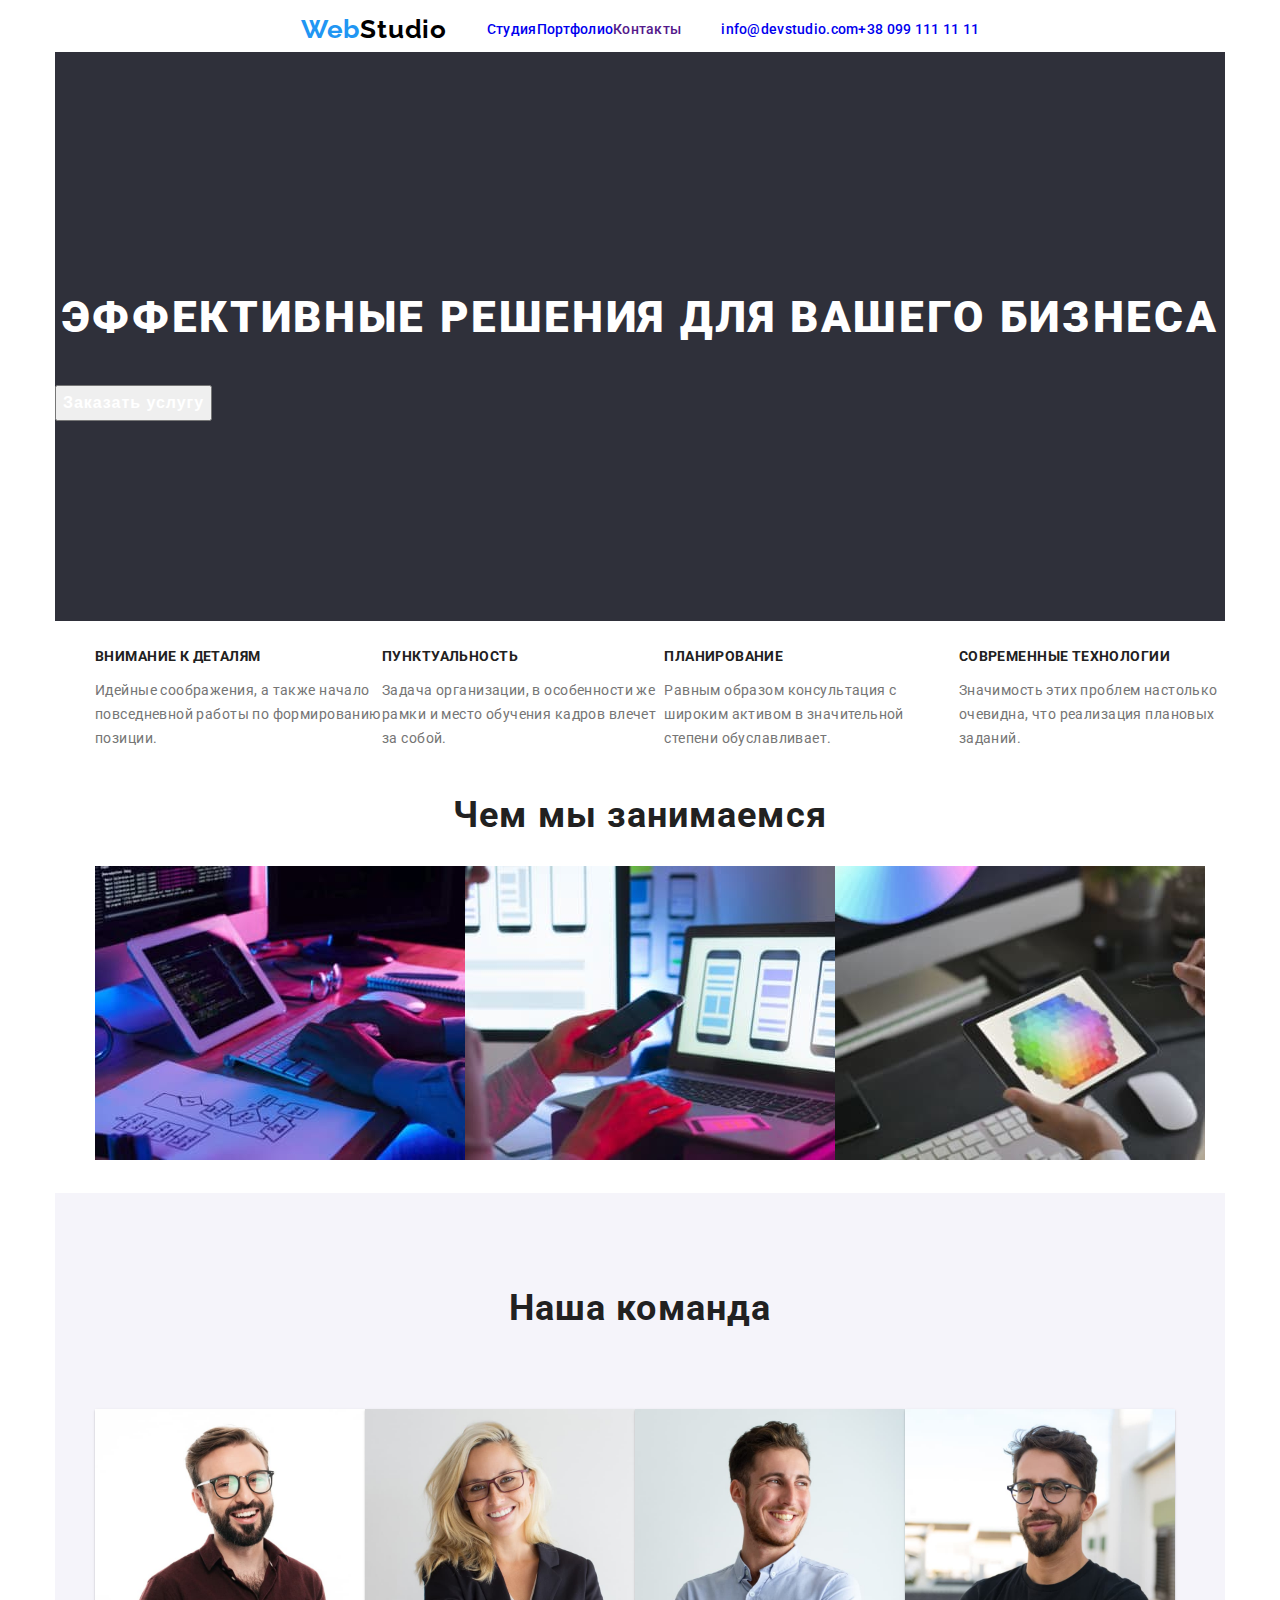
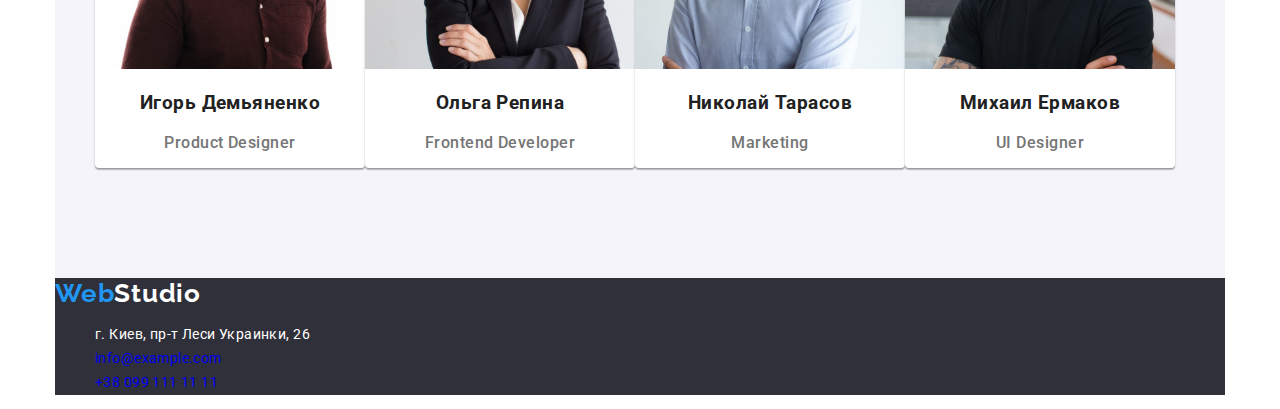
==== index.html @ 037ef998 "Update index.html" ====
<!DOCTYPE html>
<html lang="ru">
  <head>
    <meta charset="UTF-8" />
    <meta http-equiv="X-UA-Compatible" content="IE=edge" />
    <meta name="viewport" content="width=device-width, initial-scale=1.0" />
    <link rel="stylesheet" href="./css/styles.css" />
    <link
      href="https://fonts.googleapis.com/css2?family=Raleway:wght@700&family=Roboto:wght@400;500;700;900&display=swap"
      rel="stylesheet"
    />
    <title>Главная</title>
  </head>
  <body class="page-body">
    <!-- Шапка -->
    <header class="page-header">
      <nav class="main-nav">
        <a class="link" href="/"
          ><h1 class="logo">
            Web<span class="lastpart-logo-head">Studio</span>
          </h1></a
        >

        <ul class="nav-items list">
          <li><a class="link" href="./index.html">Студия</a></li>
          <li><a class="link" href="./portfolio.html">Портфолио</a></li>
          <li><a class="link" href="">Контакты</a></li>
        </ul>
      </nav>

      <ul class="nav-auth list">
        <li>
          <a class="link" href="mailto:info@example.com">info@devstudio.com</a>
        </li>
        <li><a class="link" href="tel:380961111111">+38 099 111 11 11</a></li>
      </ul>
    </header>

    <main>
      <!-- Заказать услугу -->
      <section class="order-section">
        <h2 class="order-title">Эффективные решения для вашего бизнеса</h2>
        <button class="order-btn" type="button">Заказать услугу</button>
      </section>

      <!-- Особенности -->
      <section>
        <!-- <h2 class="hidden">Особенности</h2> -->
        <ul class="quality-list list">
          <li>
            <h3 class="quality-title">Внимание к деталям</h3>
            <p class="quality-content">
              Идейные соображения, а также начало повседневной работы по
              формированию позиции.
            </p>
          </li>
          <li>
            <h3 class="quality-title">Пунктуальность</h3>
            <p class="quality-content">
              Задача организации, в особенности же рамки и место обучения кадров
              влечет за собой.
            </p>
          </li>
          <li>
            <h3 class="quality-title">Планирование</h3>
            <p class="quality-content">
              Равным образом консультация с широким активом в значительной
              степени обуславливает.
            </p>
          </li>
          <li>
            <h3 class="quality-title">Современные технологии</h3>
            <p class="quality-content">
              Значимость этих проблем настолько очевидна, что реализация
              плановых заданий.
            </p>
          </li>
        </ul>
      </section>

      <!-- Чем мы занимаемся -->
      <section class="ourskills-section">
        <h2 class="ourskills-title">Чем мы занимаемся</h2>
        <ul class="ourskills-list list">
          <li><img src="./images/wedo1.jpg" alt="Верстка" width="370" /></li>
          <li><img src="./images/wedo2.jpg" alt="Дизайн" width="370" /></li>
          <li><img src="./images/wedo3.jpg" alt="Стиль" width="370" /></li>
        </ul>
      </section>

      <!-- Наша команда -->
      <section class="team-section">
        <h2 class="team-title">Наша команда</h2>
        <ul class="team-list list">
          <li class="team-card">
            <img
              src="./images/team1.jpg"
              alt="Фотография сотрудника 1"
              width="270"
            />
            <h3 class="team-name">Игорь Демьяненко</h3>
            <p class="team-content">Product Designer</p>
          </li>
          <li class="team-card">
            <img
              src="./images/team2.jpg"
              alt="Фотография сотрудника 2"
              width="270"
            />
            <h3 class="team-name">Ольга Репина</h3>
            <p class="team-content">Frontend Developer</p>
          </li>
          <li class="team-card">
            <img
              src="./images/team3.jpg"
              alt="Фотография сотрудника 3"
              width="270"
            />
            <h3 class="team-name">Николай Тарасов</h3>
            <p class="team-content">Marketing</p>
          </li>
          <li class="team-card">
            <img
              src="./images/team4.jpg"
              alt="Фотография сотрудника 4"
              width="270"
            />
            <h3 class="team-name">Михаил Ермаков</h3>
            <p class="team-content">UI Designer</p>
          </li>
        </ul>
      </section>
    </main>
    <!-- Подвал -->

    <footer class="page-footer">
      <!-- <div class="page-footer"></div> -->
      <a class="link" href="/"
        ><h2 class="logo">
          Web<span class="lastpart-logo-foot">Studio</span>
        </h2></a
      >
      <address>
        <ul class="address-list list">
          <li>
            <a class="address-list-street link" href=""
              >г. Киев, пр-т Леси Украинки, 26</a
            >
          </li>
          <li>
            <a class="link" href="mailto:info@example.com">info@example.com</a>
          </li>
          <li><a class="link" href="tel:380991111111">+38 099 111 11 11</a></li>
        </ul>
      </address>
      <!-- </div> -->
    </footer>
  </body>
</html>
---- css/styles.css ----
/* Фоновые цвет */
/* background: #FFFFFF; фон страницы */
/* background: #2F303A; вторичный фон - Секция Заказ услуг  и Футер*/
/* color: #F5F4FA; цвет фона секции Наша команда */

/* color: #757575; основной цвет текста */
/* color: #212121; вторичный цвет текста */
/* color: #2196f3; цвет ссылок ховер */

:root {
  --primary-text-color: #757575;
  --title-text-color: #212121;
  --accent-color: #2196f3;
  --link-footer-color: rgba(255, 255, 255, 0.6);
  --background-color-primary: #2f303a;
  --background-color-secondary: #f5f4fa;
}

/*      Глобальные стили        */

.link {
  text-decoration: none;
}

/* Убрать точки из списков */
.list {
  list-style: none;
}
/* Общий стиль для странцы */
.page-body {
  font-family: Roboto;
  font-size: 14px;
  margin-left: auto;
  margin-right: auto;
  max-width: 1170px;
  justify-content: center;
  background: #ffffff;
  color: var(--primary-text-color);
}

/* ------------------------ */

/*          Хэдер           */
/* Логотип */
.logo {
  left: 215px;
  margin-top: 0px;
  margin-bottom: 0px;

  font-family: "Raleway";
  font-weight: 700;
  font-size: 26px;
  line-height: 1.2;
  letter-spacing: 0.03em;
  color: var(--accent-color);
}

.page-header,
.main-nav {
  justify-content: center;

  display: flex;
  align-items: center;
}

.nav-items {
  font-weight: 500;
  font-size: 14px;
  line-height: 1.14;
  letter-spacing: 0.02em;
  color: var(--title-text-color);

  display: flex;
  align-items: center;
}

.nav-auth {
  font-weight: 500;
  font-size: 14px;
  line-height: 1.14;
  letter-spacing: 0.02em;

  display: flex;
  align-items: center;
}
/*  Конец Хэдера */

/* Заказ услуг */

.ourskills-list,
.quality-list {
  display: flex;
}

.order-section {
    margin-right:auto;
    margin-left:auto;
    padding-top: 200px;
    background-color: var(--background-color-primary);
}

.order-title {
  font-weight: 900;
  font-size: 44px;
  line-height: 1.36;
  text-align: center;
  letter-spacing: 0.06em;
  text-transform: uppercase;
  color: #ffffff;
}

.order-btn {
  font-weight: 700;
  font-size: 16px;
  line-height: 1.87;
  letter-spacing: 0.06em;
  text-align: center;  
  
  align-items: center;
  cursor: pointer;
  margin-bottom: 200px;
  color: #ffffff;
}

.quality-title {
  font-weight: 700;
  font-size: 14px;
  line-height: 1.14;

  letter-spacing: 0.03em;
  text-transform: uppercase;
  color: var(--title-text-color);
}

.quality-content {
  font-size: 14px;
  line-height: 1.71;

  /* or 171% */
  letter-spacing: 0.03em;
}

.ourskills-title,
.team-title {
  font-weight: 700;
  font-size: 36px;
  line-height: 1.17;
  text-align: center;
  letter-spacing: 0.03em;
  color: var(--title-text-color);
}

.team-card {
  background: #ffffff;

  /* material shadow v1 */
  box-shadow: 0px 1px 3px rgba(0, 0, 0, 0.12), 0px 1px 1px rgba(0, 0, 0, 0.14),
    0px 2px 1px rgba(0, 0, 0, 0.2);
  border-radius: 0px 0px 4px 4px;
}

.team-title {
  padding-top: 94px;
  padding-bottom: 50px;
}
.team-section {
  padding-bottom: 94px;
  background-color: var(--background-color-secondary);
}

.team-list {
  display: flex;
  font-weight: 500;
  font-size: 16px;
  line-height: 1.19;
  text-align: center;
  letter-spacing: 0.03em;
}

.address-list-street,
.address-list {
  font-style: normal;
  line-height: 1.71;
  letter-spacing: 0.03em;
}

.address-list-street {
  color: white;
}

.filter-item .filter-btn:hover,
.filter-item .filter-btn:focus {
  color: white;
  background-color: var(--accent-color);
}

.address-list a:hover,
.nav-items a:hover,
.nav-auth a:hover,
.address-list a:focus,
.nav-items a:focus,
.nav-auth a:focus {
  color: var(--accent-color);
}

.page-footer {
  background-color: var(--background-color-primary);
}

.lastpart-logo-head {
  color: black;
}

.lastpart-logo-foot {
  color: white;
}

.team-title {
  color: var(--title-text-color);
}

.team-name {
  color: var(--title-text-color);
}
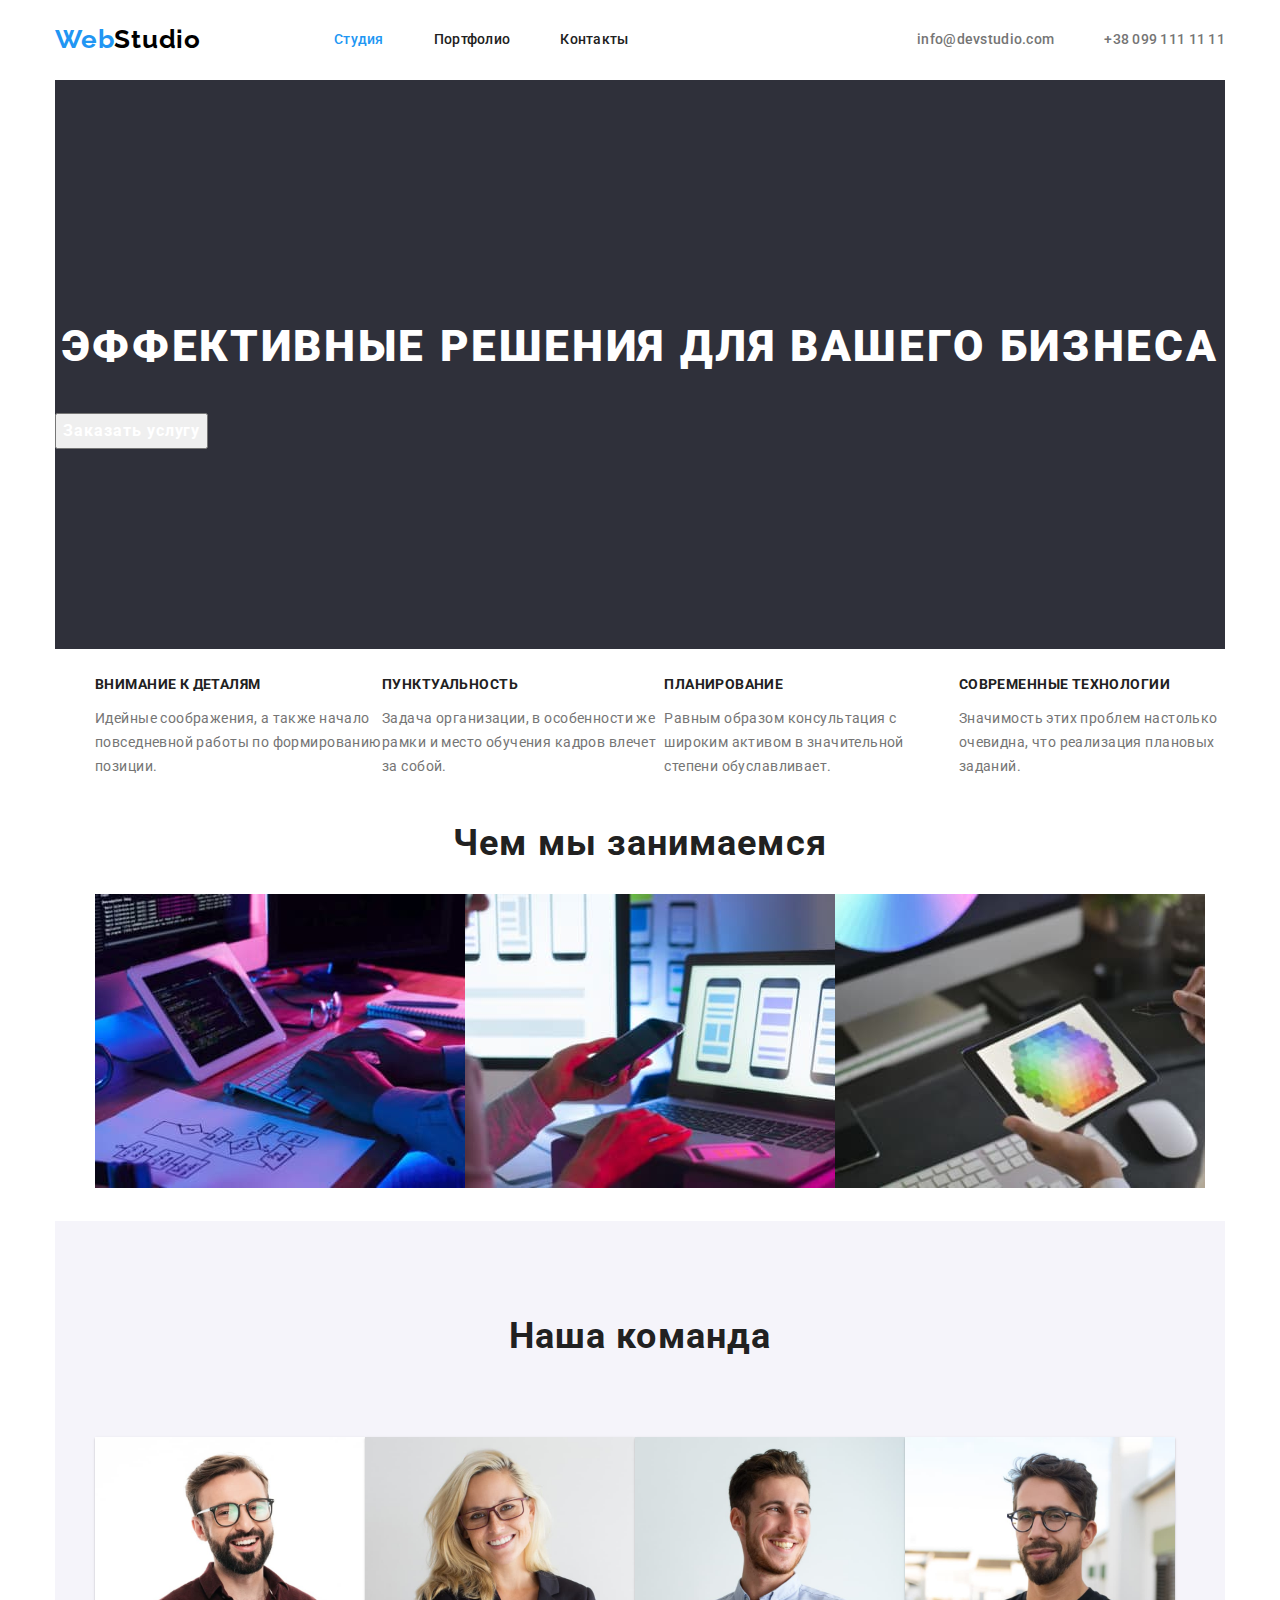
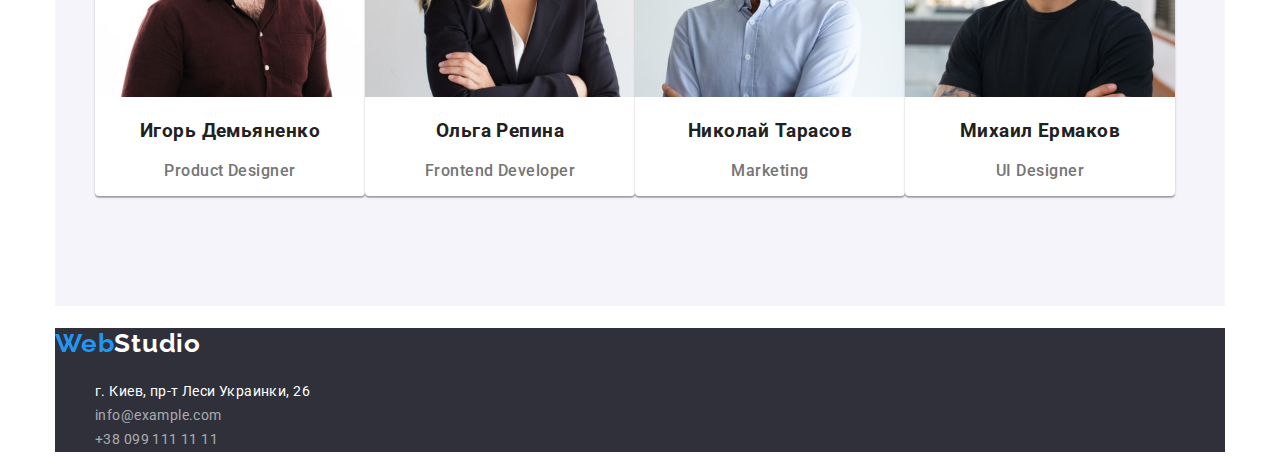
==== commit 564c6dda: "new ver" ====
--- a/index.html
+++ b/index.html
@@ -3,36 +3,46 @@
   <head>
     <meta charset="UTF-8" />
     <meta http-equiv="X-UA-Compatible" content="IE=edge" />
-    <meta name="viewport" content="width=device-width, initial-scale=1.0" />
-    <link rel="stylesheet" href="./css/styles.css" />
+    <meta name="viewport" content="width=device-width, initial-scale=1.0" />    
+    <title>Главная</title>
     <link
       href="https://fonts.googleapis.com/css2?family=Raleway:wght@700&family=Roboto:wght@400;500;700;900&display=swap"
       rel="stylesheet"
     />
-    <title>Главная</title>
+    <link rel="stylesheet" href="./css/normalize.css" />
+    <link rel="stylesheet" href="./css/styles.css" />
   </head>
-  <body class="page-body">
+  <body class="main-body">
     <!-- Шапка -->
-    <header class="page-header">
-      <nav class="main-nav">
+    <header class="main-header">
+      <nav class="main-navigation">
         <a class="link" href="/"
           ><h1 class="logo">
-            Web<span class="lastpart-logo-head">Studio</span>
+            Web<span class="lastpart-logo-header">Studio</span>
           </h1></a
         >
-
-        <ul class="nav-items list">
-          <li><a class="link" href="./index.html">Студия</a></li>
-          <li><a class="link" href="./portfolio.html">Портфолио</a></li>
-          <li><a class="link" href="">Контакты</a></li>
+        <ul class="main-navigation-pages list">
+          <li><a class="link active-color" href="./index.html">Студия</a></li>
+          <li>
+            <a class="link pages-text-color" href="./portfolio.html"
+              >Портфолио</a
+            >
+          </li>
+          <li><a class="link pages-text-color" href="">Контакты</a></li>
         </ul>
       </nav>
 
-      <ul class="nav-auth list">
+      <ul class="main-navigation-contacts list">
         <li>
-          <a class="link" href="mailto:info@example.com">info@devstudio.com</a>
+          <a class="link contacts-text-color" href="mailto:info@example.com"
+            >info@devstudio.com</a
+          >
         </li>
-        <li><a class="link" href="tel:380961111111">+38 099 111 11 11</a></li>
+        <li>
+          <a class="link contacts-text-color" href="tel:380961111111"
+            >+38 099 111 11 11</a
+          >
+        </li>
       </ul>
     </header>
 
@@ -42,7 +52,6 @@
         <h2 class="order-title">Эффективные решения для вашего бизнеса</h2>
         <button class="order-btn" type="button">Заказать услугу</button>
       </section>
-
       <!-- Особенности -->
       <section>
         <!-- <h2 class="hidden">Особенности</h2> -->
@@ -133,27 +142,34 @@
     </main>
     <!-- Подвал -->
 
-    <footer class="page-footer">
-      <!-- <div class="page-footer"></div> -->
+    <footer class="main-footer">
       <a class="link" href="/"
         ><h2 class="logo">
-          Web<span class="lastpart-logo-foot">Studio</span>
+          Web<span class="lastpart-logo-footer">Studio</span>
         </h2></a
       >
+      <!-- Блок с адресом -->
       <address>
         <ul class="address-list list">
           <li>
-            <a class="address-list-street link" href=""
+            <a class="link address-footer-text-color" href=""
               >г. Киев, пр-т Леси Украинки, 26</a
             >
           </li>
           <li>
-            <a class="link" href="mailto:info@example.com">info@example.com</a>
+            <a
+              class="link contacts-footer-text-color"
+              href="mailto:info@example.com"
+              >info@example.com</a
+            >
           </li>
-          <li><a class="link" href="tel:380991111111">+38 099 111 11 11</a></li>
+          <li>
+            <a class="link contacts-footer-text-color" href="tel:380991111111"
+              >+38 099 111 11 11</a
+            >
+          </li>
         </ul>
       </address>
-      <!-- </div> -->
     </footer>
   </body>
 </html>
--- a/css/styles.css
+++ b/css/styles.css
@@ -18,35 +18,40 @@
 
 /*      Глобальные стили        */
 
+/* Убрать отступы у блоков */
+/* * {
+  margin: 0;
+  padding: 0;
+} */
+
+/* Убрать подчеркивание на всех ссылках */
 .link {
   text-decoration: none;
 }
 
-/* Убрать точки из списков */
+/* Глобальные атрибуты для списков */
 .list {
   list-style: none;
 }
+
 /* Общий стиль для странцы */
-.page-body {
+.main-body {  
   font-family: Roboto;
   font-size: 14px;
   margin-left: auto;
   margin-right: auto;
   max-width: 1170px;
-  justify-content: center;
+  /* justify-content: center; */
   background: #ffffff;
   color: var(--primary-text-color);
 }
 
 /* ------------------------ */
 
-/*          Хэдер           */
+/*  -------------- Хэдер ----------------          */
 /* Логотип */
 .logo {
-  left: 215px;
-  margin-top: 0px;
-  margin-bottom: 0px;
-
+  /* left: 215px; */
   font-family: "Raleway";
   font-weight: 700;
   font-size: 26px;
@@ -55,35 +60,78 @@
   color: var(--accent-color);
 }
 
-.page-header,
-.main-nav {
-  justify-content: center;
-
-  display: flex;
-  align-items: center;
-}
-
-.nav-items {
+.lastpart-logo-header {
+  color: black;
+}
+
+.main-header {
+  display: flex;
+  height: 80px;
+  align-items: center;
+  justify-content: space-between;
+  /* width: 100%; */
+}
+
+
+.main-navigation {
+  /* justify-content: center; */
+
+  display: flex;
+  align-items: center;
+}
+
+.main-navigation-pages {
+  /* dub */
   font-weight: 500;
-  font-size: 14px;
   line-height: 1.14;
   letter-spacing: 0.02em;
-  color: var(--title-text-color);
-
-  display: flex;
-  align-items: center;
-}
-
-.nav-auth {
+  /* not work */
+  color: var(--title-text-color);
+  display: flex;
+  /* align-items: center; */
+  margin-left: 93px;
+}
+
+.main-navigation-pages > li {
+  margin-right: 50px;
+}
+.main-navigation-pages > li:last-child {
+  margin-right: 0px;
+}
+.pages-text-color {
+  color: var(--title-text-color);
+}
+.contacts-text-color {
+  color: var(--primary-text-color);
+}
+.active-color {
+  color: var(--accent-color);
+}
+
+.main-navigation-contacts {
+  /* dub */
   font-weight: 500;
-  font-size: 14px;
   line-height: 1.14;
   letter-spacing: 0.02em;
 
   display: flex;
   align-items: center;
 }
-/*  Конец Хэдера */
+
+.main-navigation-contacts > li {
+  margin-left: 50px;
+}
+
+/* Ховеры */
+.contacts-text-color:hover,
+.contacts-text-color:focus,
+.pages-text-color:focus,
+.pages-text-color:hover {
+  color: var(--accent-color);
+}
+
+/* ------------- Конец Хэдера ---------------*/
+
 
 /* Заказ услуг */
 
@@ -93,6 +141,7 @@
 }
 
 .order-section {
+  
     margin-right:auto;
     margin-left:auto;
     padding-top: 200px;
@@ -177,16 +226,6 @@
   letter-spacing: 0.03em;
 }
 
-.address-list-street,
-.address-list {
-  font-style: normal;
-  line-height: 1.71;
-  letter-spacing: 0.03em;
-}
-
-.address-list-street {
-  color: white;
-}
 
 .filter-item .filter-btn:hover,
 .filter-item .filter-btn:focus {
@@ -194,31 +233,33 @@
   background-color: var(--accent-color);
 }
 
-.address-list a:hover,
-.nav-items a:hover,
-.nav-auth a:hover,
-.address-list a:focus,
-.nav-items a:focus,
-.nav-auth a:focus {
-  color: var(--accent-color);
-}
-
-.page-footer {
+
+.team-title {
+  color: var(--title-text-color);
+}
+
+.team-name {
+  color: var(--title-text-color);
+}
+
+/*  ----------  Футер  --------------  */
+
+.main-footer {
   background-color: var(--background-color-primary);
 }
 
-.lastpart-logo-head {
-  color: black;
-}
-
-.lastpart-logo-foot {
+.address-footer-text-color,
+.address-list {
+  font-style: normal;
+  line-height: 1.71;
+  letter-spacing: 0.03em;
+}
+.address-footer-text-color {
   color: white;
 }
-
-.team-title {
-  color: var(--title-text-color);
-}
-
-.team-name {
-  color: var(--title-text-color);
-}
+.contacts-footer-text-color {
+  color: var(--link-footer-color);
+}
+.lastpart-logo-footer {
+  color: white;
+}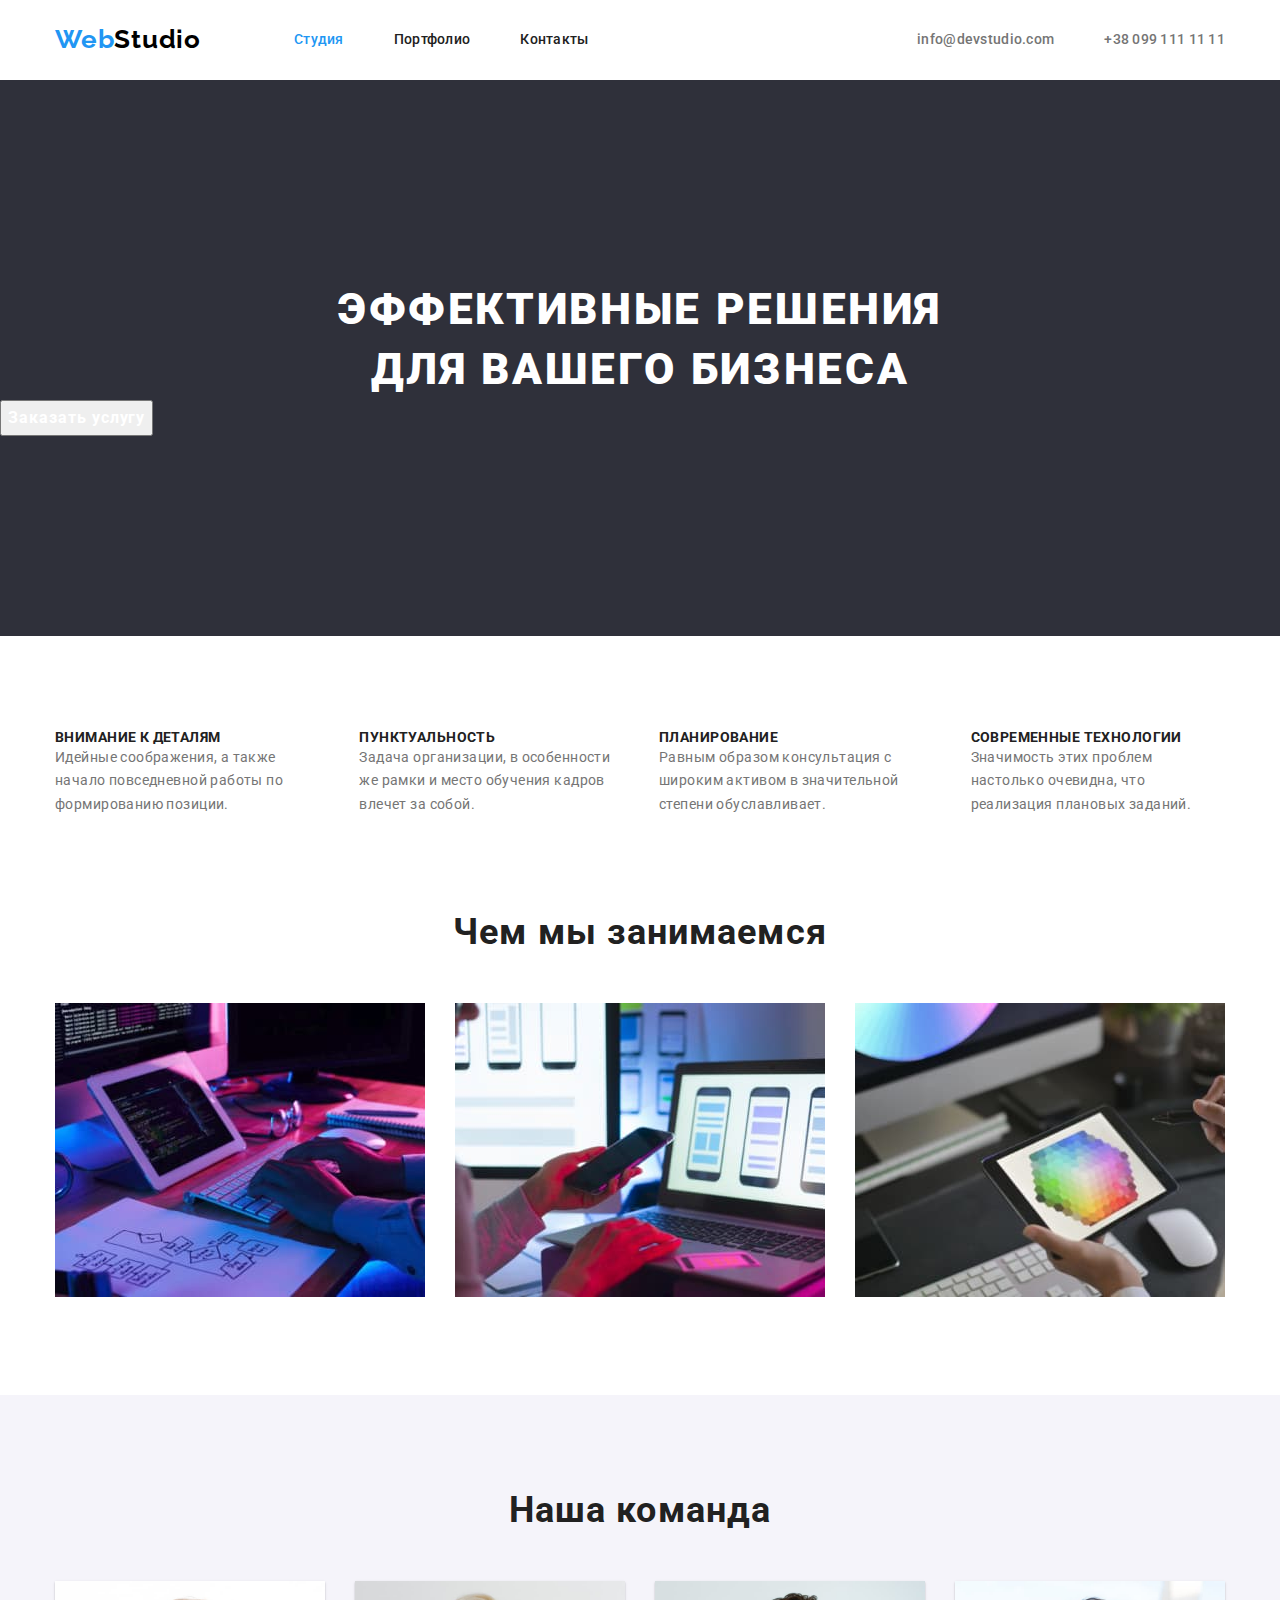
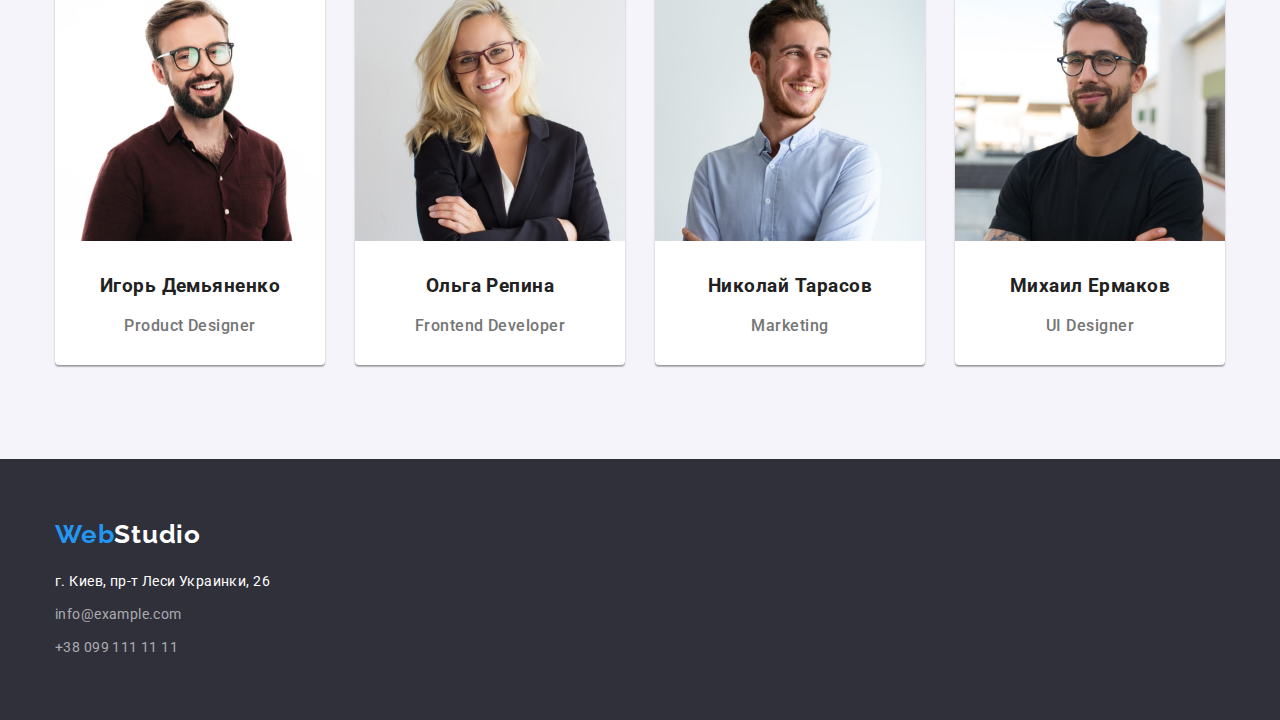
==== commit ab58bc82: "Update index.html" ====
--- a/index.html
+++ b/index.html
@@ -3,7 +3,7 @@
   <head>
     <meta charset="UTF-8" />
     <meta http-equiv="X-UA-Compatible" content="IE=edge" />
-    <meta name="viewport" content="width=device-width, initial-scale=1.0" />    
+    <meta name="viewport" content="width=device-width, initial-scale=1.0" />
     <title>Главная</title>
     <link
       href="https://fonts.googleapis.com/css2?family=Raleway:wght@700&family=Roboto:wght@400;500;700;900&display=swap"
@@ -14,7 +14,7 @@
   </head>
   <body class="main-body">
     <!-- Шапка -->
-    <header class="main-header">
+    <header class="main-header block">
       <nav class="main-navigation">
         <a class="link" href="/"
           ><h1 class="logo">
@@ -49,35 +49,35 @@
     <main>
       <!-- Заказать услугу -->
       <section class="order-section">
-        <h2 class="order-title">Эффективные решения для вашего бизнеса</h2>
+        <h2 class="order-title">Эффективные решения<br />для вашего бизнеса</h2>
         <button class="order-btn" type="button">Заказать услугу</button>
       </section>
       <!-- Особенности -->
-      <section>
+      <section class="block">
         <!-- <h2 class="hidden">Особенности</h2> -->
         <ul class="quality-list list">
-          <li>
+          <li class="quality-list-item">
             <h3 class="quality-title">Внимание к деталям</h3>
             <p class="quality-content">
               Идейные соображения, а также начало повседневной работы по
               формированию позиции.
             </p>
           </li>
-          <li>
+          <li class="quality-list-item">
             <h3 class="quality-title">Пунктуальность</h3>
             <p class="quality-content">
               Задача организации, в особенности же рамки и место обучения кадров
               влечет за собой.
             </p>
           </li>
-          <li>
+          <li class="quality-list-item">
             <h3 class="quality-title">Планирование</h3>
             <p class="quality-content">
               Равным образом консультация с широким активом в значительной
               степени обуславливает.
             </p>
           </li>
-          <li>
+          <li class="quality-list-item">
             <h3 class="quality-title">Современные технологии</h3>
             <p class="quality-content">
               Значимость этих проблем настолько очевидна, что реализация
@@ -88,88 +88,98 @@
       </section>
 
       <!-- Чем мы занимаемся -->
-      <section class="ourskills-section">
+      <section class="ourskills-section block">
         <h2 class="ourskills-title">Чем мы занимаемся</h2>
         <ul class="ourskills-list list">
-          <li><img src="./images/wedo1.jpg" alt="Верстка" width="370" /></li>
-          <li><img src="./images/wedo2.jpg" alt="Дизайн" width="370" /></li>
-          <li><img src="./images/wedo3.jpg" alt="Стиль" width="370" /></li>
+          <li class="ourskills-list-item">
+            <img src="./images/wedo1.jpg" alt="Верстка" width="370" />
+          </li>
+          <li class="ourskills-list-item">
+            <img src="./images/wedo2.jpg" alt="Дизайн" width="370" />
+          </li>
+          <li class="ourskills-list-item">
+            <img src="./images/wedo3.jpg" alt="Стиль" width="370" />
+          </li>
         </ul>
       </section>
 
       <!-- Наша команда -->
       <section class="team-section">
-        <h2 class="team-title">Наша команда</h2>
-        <ul class="team-list list">
-          <li class="team-card">
-            <img
-              src="./images/team1.jpg"
-              alt="Фотография сотрудника 1"
-              width="270"
-            />
-            <h3 class="team-name">Игорь Демьяненко</h3>
-            <p class="team-content">Product Designer</p>
-          </li>
-          <li class="team-card">
-            <img
-              src="./images/team2.jpg"
-              alt="Фотография сотрудника 2"
-              width="270"
-            />
-            <h3 class="team-name">Ольга Репина</h3>
-            <p class="team-content">Frontend Developer</p>
-          </li>
-          <li class="team-card">
-            <img
-              src="./images/team3.jpg"
-              alt="Фотография сотрудника 3"
-              width="270"
-            />
-            <h3 class="team-name">Николай Тарасов</h3>
-            <p class="team-content">Marketing</p>
-          </li>
-          <li class="team-card">
-            <img
-              src="./images/team4.jpg"
-              alt="Фотография сотрудника 4"
-              width="270"
-            />
-            <h3 class="team-name">Михаил Ермаков</h3>
-            <p class="team-content">UI Designer</p>
-          </li>
-        </ul>
+        <div class="block">
+          <h2 class="team-title">Наша команда</h2>
+          <ul class="team-list list">
+            <li class="team-card">
+              <img
+                src="./images/team1.jpg"
+                alt="Фотография сотрудника 1"
+                width="270"
+              />
+              <h3 class="team-name">Игорь Демьяненко</h3>
+              <p class="team-content">Product Designer</p>
+            </li>
+            <li class="team-card">
+              <img
+                src="./images/team2.jpg"
+                alt="Фотография сотрудника 2"
+                width="270"
+              />
+              <h3 class="team-name">Ольга Репина</h3>
+              <p class="team-content">Frontend Developer</p>
+            </li>
+            <li class="team-card">
+              <img
+                src="./images/team3.jpg"
+                alt="Фотография сотрудника 3"
+                width="270"
+              />
+              <h3 class="team-name">Николай Тарасов</h3>
+              <p class="team-content">Marketing</p>
+            </li>
+            <li class="team-card">
+              <img
+                src="./images/team4.jpg"
+                alt="Фотография сотрудника 4"
+                width="270"
+              />
+              <h3 class="team-name">Михаил Ермаков</h3>
+              <p class="team-content">UI Designer</p>
+            </li>
+          </ul>
+        </div>
       </section>
     </main>
+    
     <!-- Подвал -->
-
     <footer class="main-footer">
-      <a class="link" href="/"
-        ><h2 class="logo">
-          Web<span class="lastpart-logo-footer">Studio</span>
-        </h2></a
-      >
-      <!-- Блок с адресом -->
-      <address>
-        <ul class="address-list list">
-          <li>
-            <a class="link address-footer-text-color" href=""
-              >г. Киев, пр-т Леси Украинки, 26</a
-            >
-          </li>
-          <li>
-            <a
-              class="link contacts-footer-text-color"
-              href="mailto:info@example.com"
-              >info@example.com</a
-            >
-          </li>
-          <li>
-            <a class="link contacts-footer-text-color" href="tel:380991111111"
-              >+38 099 111 11 11</a
-            >
-          </li>
-        </ul>
-      </address>
+      <div class="div-footer block">
+        <a class="link" href="/"
+          ><h2 class="logo">
+            Web<span class="lastpart-logo-footer">Studio</span>
+          </h2></a
+        >
+        <!-- Блок с адресом -->
+        <address>
+          <ul class="address-list list">
+            <li class="address-list-item">
+              <a class="link address-footer-text-color" href=""
+                >г. Киев, пр-т Леси Украинки, 26</a
+              >
+            </li>
+            <li class="address-list-item">
+              <a
+                class="link contacts-footer-text-color"
+                href="mailto:info@example.com"
+                >info@example.com</a
+              >
+            </li>
+            <li class="address-list-item">
+              <a class="link contacts-footer-text-color" href="tel:380991111111"
+                >+38 099 111 11 11</a
+              >
+            </li>
+          </ul>
+        </address>
+      </div>
     </footer>
   </body>
 </html>
--- a/css/styles.css
+++ b/css/styles.css
@@ -32,18 +32,25 @@
 /* Глобальные атрибуты для списков */
 .list {
   list-style: none;
+  padding: 0;
 }
 
 /* Общий стиль для странцы */
 .main-body {  
   font-family: Roboto;
   font-size: 14px;
-  margin-left: auto;
-  margin-right: auto;
-  max-width: 1170px;
+  /* max-width: 1170px; */
   /* justify-content: center; */
   background: #ffffff;
   color: var(--primary-text-color);
+}
+
+.block {
+  margin-left: auto;
+  margin-right: auto;
+  margin-top: 0;
+  margin-bottom: 0;
+  max-width: 1170px;
 }
 
 /* ------------------------ */
@@ -135,9 +142,8 @@
 
 /* Заказ услуг */
 
-.ourskills-list,
-.quality-list {
-  display: flex;
+.ourskills-list {
+  
 }
 
 .order-section {
@@ -171,6 +177,21 @@
   color: #ffffff;
 }
 
+/* -- Особенности -- */
+.quality-list {
+    margin-top: 94px;
+    margin-bottom: 94px;
+    display: flex;
+}
+
+.quality-list-item:first-child {
+  padding-left: 0;
+}
+
+.quality-list-item {
+  padding-left: 30px;
+}
+
 .quality-title {
   font-weight: 700;
   font-size: 14px;
@@ -188,6 +209,8 @@
   /* or 171% */
   letter-spacing: 0.03em;
 }
+
+/*  */
 
 .ourskills-title,
 .team-title {
@@ -199,6 +222,20 @@
   color: var(--title-text-color);
 }
 
+.ourskills-title {
+  padding-bottom: 50px;
+}
+
+.ourskills-list {
+  margin-bottom: 94px;
+  display: flex;
+  justify-content: space-between;
+}
+.ourskills-list-item {
+
+}
+
+/* ---- Наша команда ------ */
 .team-card {
   background: #ffffff;
 
@@ -212,6 +249,7 @@
   padding-top: 94px;
   padding-bottom: 50px;
 }
+
 .team-section {
   padding-bottom: 94px;
   background-color: var(--background-color-secondary);
@@ -219,6 +257,7 @@
 
 .team-list {
   display: flex;
+  justify-content: space-between;
   font-weight: 500;
   font-size: 16px;
   line-height: 1.19;
@@ -240,12 +279,23 @@
 
 .team-name {
   color: var(--title-text-color);
+  padding-top: 30px;
+  padding-bottom: 19px;
+}
+
+.team-content {
+  padding-bottom: 30px;
 }
 
 /*  ----------  Футер  --------------  */
 
 .main-footer {
   background-color: var(--background-color-primary);
+}
+
+.div-footer {
+  padding-top: 60px;
+  padding-bottom: 60px;
 }
 
 .address-footer-text-color,
@@ -254,6 +304,15 @@
   line-height: 1.71;
   letter-spacing: 0.03em;
 }
+
+.address-list-item:first-child {
+  padding-top: 20px;
+}
+
+.address-list-item {
+  padding-top: 9px;
+}
+
 .address-footer-text-color {
   color: white;
 }
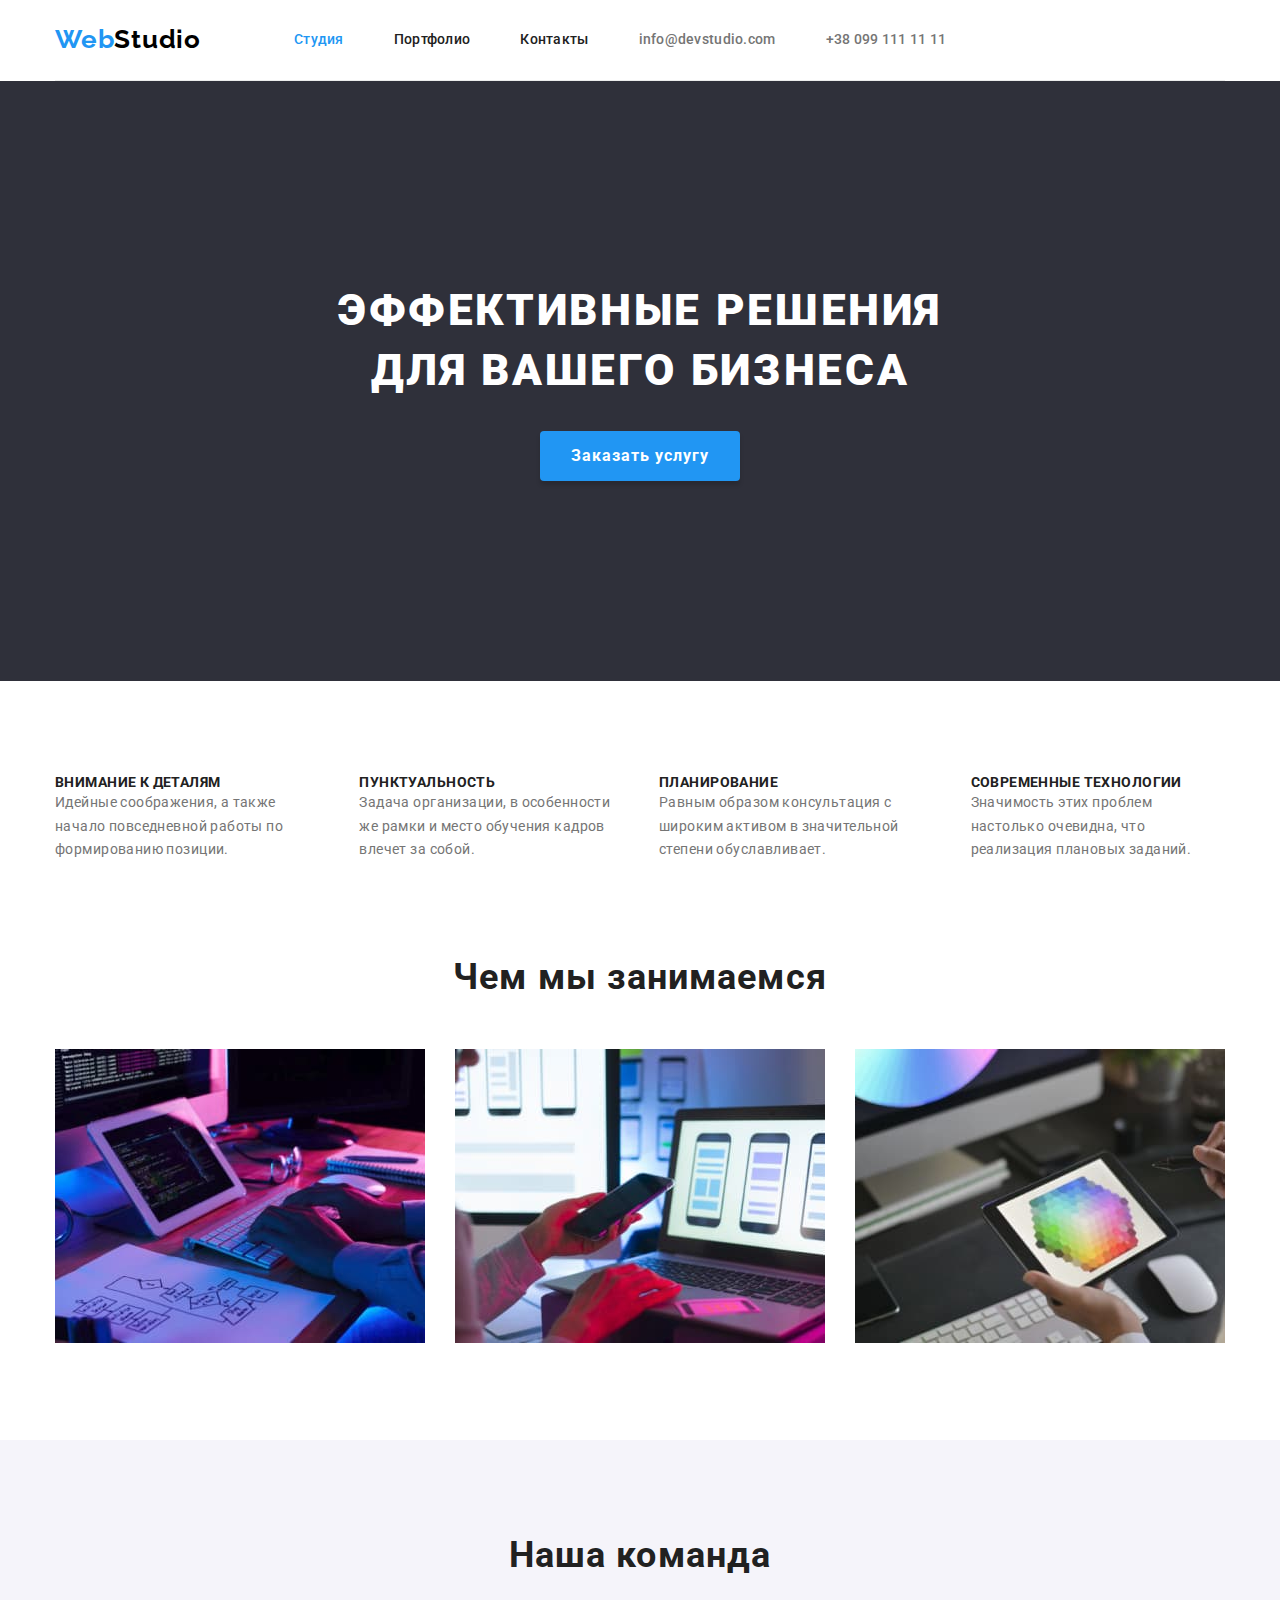
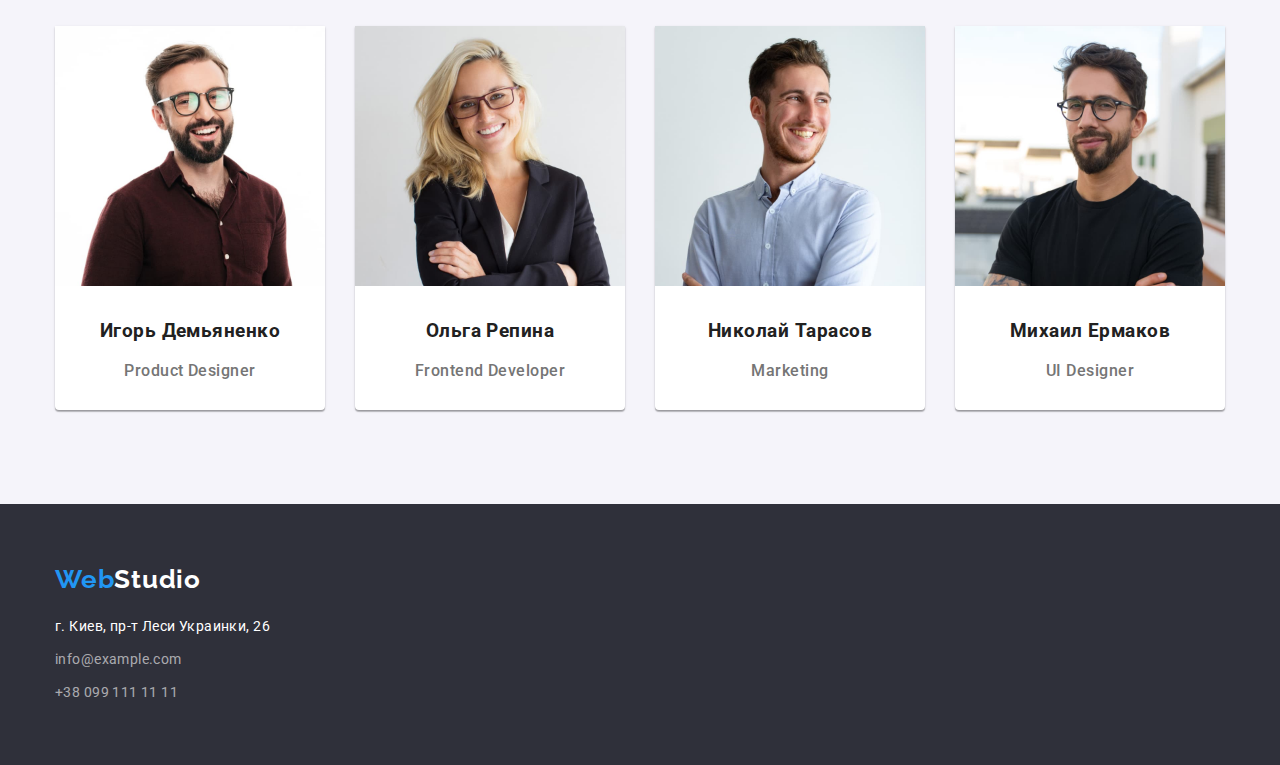
==== commit 619e07a1: "add border to header and etc" ====
--- a/index.html
+++ b/index.html
@@ -28,7 +28,7 @@
               >Портфолио</a
             >
           </li>
-          <li><a class="link pages-text-color" href="">Контакты</a></li>
+          <li><a class="link pages-text-color" href="./contacts.html">Контакты</a></li>
         </ul>
       </nav>
 
@@ -148,7 +148,7 @@
         </div>
       </section>
     </main>
-    
+
     <!-- Подвал -->
     <footer class="main-footer">
       <div class="div-footer block">
@@ -161,19 +161,21 @@
         <address>
           <ul class="address-list list">
             <li class="address-list-item">
-              <a class="link address-footer-text-color" href=""
+              <a
+                class="link address-text-footer"
+                href="https://www.google.com.ua/maps/@50.4863234,30.4790756,13z?hl=ru"
                 >г. Киев, пр-т Леси Украинки, 26</a
               >
             </li>
             <li class="address-list-item">
               <a
-                class="link contacts-footer-text-color"
+                class="link contacts-text-footer"
                 href="mailto:info@example.com"
                 >info@example.com</a
               >
             </li>
             <li class="address-list-item">
-              <a class="link contacts-footer-text-color" href="tel:380991111111"
+              <a class="link contacts-text-footer" href="tel:380991111111"
                 >+38 099 111 11 11</a
               >
             </li>
--- a/css/styles.css
+++ b/css/styles.css
@@ -16,13 +16,7 @@
   --background-color-secondary: #f5f4fa;
 }
 
-/*      Глобальные стили        */
-
-/* Убрать отступы у блоков */
-/* * {
-  margin: 0;
-  padding: 0;
-} */
+/*    ------  Глобальные стили ------       */
 
 /* Убрать подчеркивание на всех ссылках */
 .link {
@@ -36,11 +30,9 @@
 }
 
 /* Общий стиль для странцы */
-.main-body {  
+.main-body {
   font-family: Roboto;
   font-size: 14px;
-  /* max-width: 1170px; */
-  /* justify-content: center; */
   background: #ffffff;
   color: var(--primary-text-color);
 }
@@ -51,6 +43,7 @@
   margin-top: 0;
   margin-bottom: 0;
   max-width: 1170px;
+  width: 100%;
 }
 
 /* ------------------------ */
@@ -74,15 +67,18 @@
 .main-header {
   display: flex;
   height: 80px;
-  align-items: center;
+  border-bottom: #ececec;
+  border-bottom-style: solid;
+  border-bottom-width: 1px;
+}
+
+.main-header-div {
+  display: flex;
   justify-content: space-between;
   /* width: 100%; */
 }
 
-
 .main-navigation {
-  /* justify-content: center; */
-
   display: flex;
   align-items: center;
 }
@@ -92,10 +88,9 @@
   font-weight: 500;
   line-height: 1.14;
   letter-spacing: 0.02em;
-  /* not work */
-  color: var(--title-text-color);
-  display: flex;
-  /* align-items: center; */
+
+  color: var(--title-text-color);
+  display: flex;
   margin-left: 93px;
 }
 
@@ -139,19 +134,14 @@
 
 /* ------------- Конец Хэдера ---------------*/
 
-
 /* Заказ услуг */
 
-.ourskills-list {
-  
-}
-
 .order-section {
-  
-    margin-right:auto;
-    margin-left:auto;
-    padding-top: 200px;
-    background-color: var(--background-color-primary);
+  margin-right: auto;
+  margin-left: auto;
+  padding-top: 200px;
+  padding-bottom: 200px;
+  background-color: var(--background-color-primary);
 }
 
 .order-title {
@@ -169,19 +159,32 @@
   font-size: 16px;
   line-height: 1.87;
   letter-spacing: 0.06em;
-  text-align: center;  
-  
+
+  display: block;
   align-items: center;
   cursor: pointer;
-  margin-bottom: 200px;
   color: #ffffff;
+
+  height: 50px;
+  width: 200px;
+  margin: 30px auto 0;
+
+  background: #2196f3;
+  box-shadow: 0px 4px 4px rgba(0, 0, 0, 0.15);
+  border-radius: 4px;
+  border: 0;
+}
+
+.order-btn:focus,
+.order-btn:hover {
+  background-color: #2196f3c8;
 }
 
 /* -- Особенности -- */
 .quality-list {
-    margin-top: 94px;
-    margin-bottom: 94px;
-    display: flex;
+  margin-top: 94px;
+  margin-bottom: 94px;
+  display: flex;
 }
 
 .quality-list-item:first-child {
@@ -231,15 +234,11 @@
   display: flex;
   justify-content: space-between;
 }
-.ourskills-list-item {
-
-}
 
 /* ---- Наша команда ------ */
 .team-card {
   background: #ffffff;
 
-  /* material shadow v1 */
   box-shadow: 0px 1px 3px rgba(0, 0, 0, 0.12), 0px 1px 1px rgba(0, 0, 0, 0.14),
     0px 2px 1px rgba(0, 0, 0, 0.2);
   border-radius: 0px 0px 4px 4px;
@@ -265,14 +264,12 @@
   letter-spacing: 0.03em;
 }
 
-
 .filter-item .filter-btn:hover,
 .filter-item .filter-btn:focus {
   color: white;
   background-color: var(--accent-color);
 }
 
-
 .team-title {
   color: var(--title-text-color);
 }
@@ -298,7 +295,7 @@
   padding-bottom: 60px;
 }
 
-.address-footer-text-color,
+.address-text-footer,
 .address-list {
   font-style: normal;
   line-height: 1.71;
@@ -313,12 +310,19 @@
   padding-top: 9px;
 }
 
-.address-footer-text-color {
+.address-text-footer {
   color: white;
 }
-.contacts-footer-text-color {
+.contacts-text-footer {
   color: var(--link-footer-color);
 }
 .lastpart-logo-footer {
   color: white;
-}+}
+
+.address-text-footer:focus,
+.contacts-text-footer:focus,
+.address-text-footer:hover,
+.contacts-text-footer:hover {
+  color: var(--accent-color);
+}
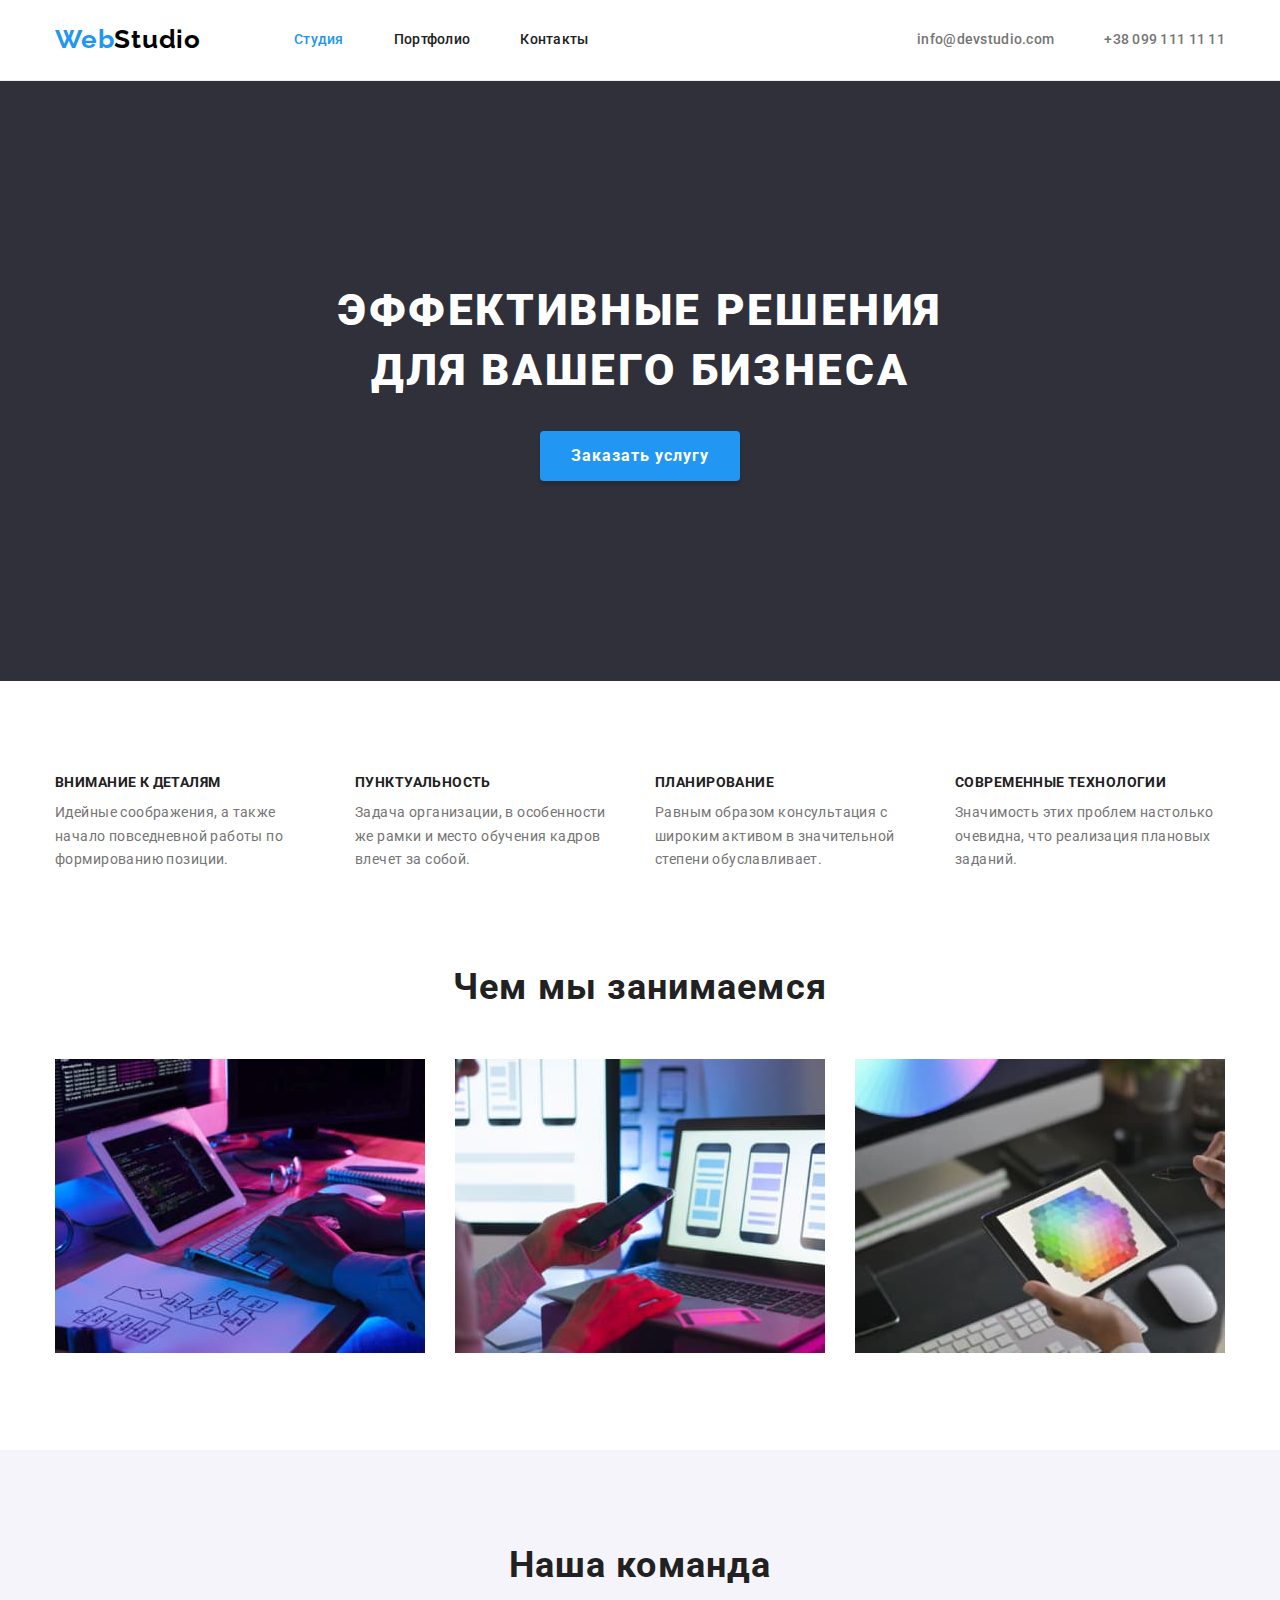
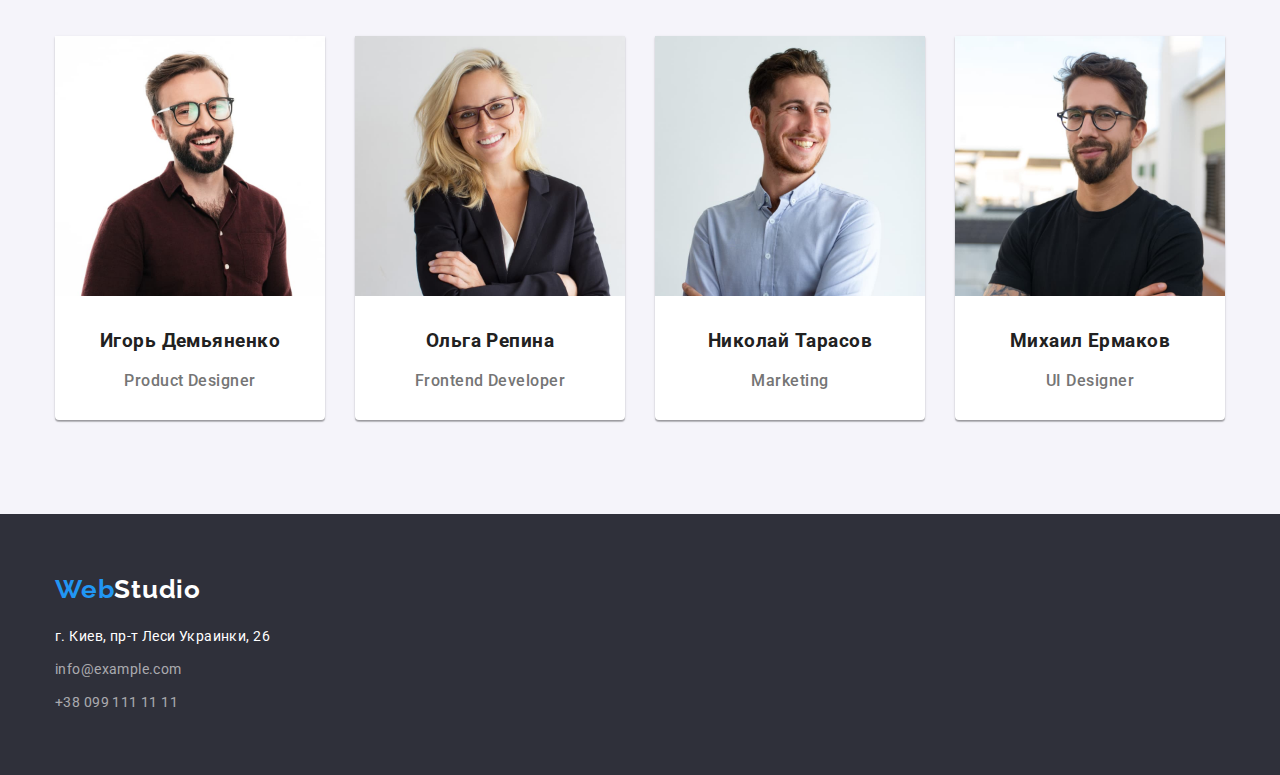
==== commit 44b09039: "finish 1" ====
--- a/index.html
+++ b/index.html
@@ -14,36 +14,42 @@
   </head>
   <body class="main-body">
     <!-- Шапка -->
-    <header class="main-header block">
-      <nav class="main-navigation">
-        <a class="link" href="/"
-          ><h1 class="logo">
-            Web<span class="lastpart-logo-header">Studio</span>
-          </h1></a
-        >
-        <ul class="main-navigation-pages list">
-          <li><a class="link active-color" href="./index.html">Студия</a></li>
+    <header class="main-header">
+      <div class="main-header-div block">
+        <nav class="main-navigation">
+          <a class="link" href="/"
+            ><h1 class="logo">
+              Web<span class="lastpart-logo-header">Studio</span>
+            </h1></a
+          >
+          <ul class="main-navigation-pages list">
+            <li><a class="link active-page" href="./index.html">Студия</a></li>
+            <li>
+              <a class="link pages-text-color" href="./portfolio.html"
+                >Портфолио</a
+              >
+            </li>
+            <li>
+              <a class="link pages-text-color" href="./contacts.html"
+                >Контакты</a
+              >
+            </li>
+          </ul>
+        </nav>
+
+        <ul class="main-navigation-contacts list">
           <li>
-            <a class="link pages-text-color" href="./portfolio.html"
-              >Портфолио</a
+            <a class="link contacts-text-color" href="mailto:info@example.com"
+              >info@devstudio.com</a
             >
           </li>
-          <li><a class="link pages-text-color" href="./contacts.html">Контакты</a></li>
+          <li>
+            <a class="link contacts-text-color" href="tel:380961111111"
+              >+38 099 111 11 11</a
+            >
+          </li>
         </ul>
-      </nav>
-
-      <ul class="main-navigation-contacts list">
-        <li>
-          <a class="link contacts-text-color" href="mailto:info@example.com"
-            >info@devstudio.com</a
-          >
-        </li>
-        <li>
-          <a class="link contacts-text-color" href="tel:380961111111"
-            >+38 099 111 11 11</a
-          >
-        </li>
-      </ul>
+      </div>
     </header>
 
     <main>
--- a/css/styles.css
+++ b/css/styles.css
@@ -14,6 +14,8 @@
   --link-footer-color: rgba(255, 255, 255, 0.6);
   --background-color-primary: #2f303a;
   --background-color-secondary: #f5f4fa;
+  --default-font-size: 14px;
+  --background-color-page: #ffffff;
 }
 
 /*    ------  Глобальные стили ------       */
@@ -32,8 +34,8 @@
 /* Общий стиль для странцы */
 .main-body {
   font-family: Roboto;
-  font-size: 14px;
-  background: #ffffff;
+  font-size: var(--default-font-size);
+  background: var(--background-color-page);
   color: var(--primary-text-color);
 }
 
@@ -51,7 +53,6 @@
 /*  -------------- Хэдер ----------------          */
 /* Логотип */
 .logo {
-  /* left: 215px; */
   font-family: "Raleway";
   font-weight: 700;
   font-size: 26px;
@@ -106,7 +107,7 @@
 .contacts-text-color {
   color: var(--primary-text-color);
 }
-.active-color {
+.active-page {
   color: var(--accent-color);
 }
 
@@ -193,16 +194,17 @@
 
 .quality-list-item {
   padding-left: 30px;
+  width: 270px;
 }
 
 .quality-title {
   font-weight: 700;
   font-size: 14px;
   line-height: 1.14;
-
   letter-spacing: 0.03em;
   text-transform: uppercase;
   color: var(--title-text-color);
+  padding-bottom: 10px;
 }
 
 .quality-content {
@@ -264,12 +266,6 @@
   letter-spacing: 0.03em;
 }
 
-.filter-item .filter-btn:hover,
-.filter-item .filter-btn:focus {
-  color: white;
-  background-color: var(--accent-color);
-}
-
 .team-title {
   color: var(--title-text-color);
 }
@@ -326,3 +322,92 @@
 .contacts-text-footer:hover {
   color: var(--accent-color);
 }
+
+/* ----------------------PORTFOLIO------------------------ */
+
+/* Фильтр */
+
+.filter-section {
+  margin-top: 94px;
+  margin-bottom: 50px;
+}
+
+.filter-title {
+  display: none;
+}
+
+.filter-list {
+  display: flex;
+  justify-content: center;
+}
+
+.filter-item {
+  padding-left: 8px;
+}
+
+.filter-item:first-child {
+  padding-left: 0;
+}
+
+.filter-btn {
+  border-radius: 4px;
+  border: none;
+  height: 38px;
+  padding-left: 22px;
+  padding-right: 22px;
+  font-weight: 500;
+  font-size: 16px;
+  line-height: 1.63;
+  letter-spacing: 0.03em;
+  cursor: pointer;
+}
+
+.active-filter,
+.filter-item .filter-btn:hover,
+.filter-item .filter-btn:focus {
+  color: white;
+  background-color: var(--accent-color);
+  box-shadow: 0px 3px 1px rgba(0, 0, 0, 0.1), 0px 1px 2px rgba(0, 0, 0, 0.08),
+    0px 2px 2px rgba(0, 0, 0, 0.12);
+}
+
+/* --- Шаблоны --- */
+
+.template-section {
+  /* сделать через перменную и отнимать от падинга карток 30px*/
+  margin-bottom: 64px;
+}
+
+.template-head {
+  display: flex;
+  flex-wrap: wrap;
+  justify-content: space-between;
+}
+
+.template-item {
+  background: #ffffff;
+  border: 1px solid #eeeeee;
+  box-sizing: border-box;
+  margin-bottom: 30px;
+}
+
+.template-title {
+  padding-top: 20px;
+  padding-bottom: 4px;
+  font-weight: 700;
+  font-size: 18px;
+  letter-spacing: 0.06em;
+  color: var(--title-text-color);
+}
+
+.template-content {
+  padding-bottom: 20px;
+  letter-spacing: 0.03em;
+}
+
+.template-title,
+.template-content {
+  padding-left: 24px;
+  padding-right: 24px;
+  line-height: 1.25;
+}
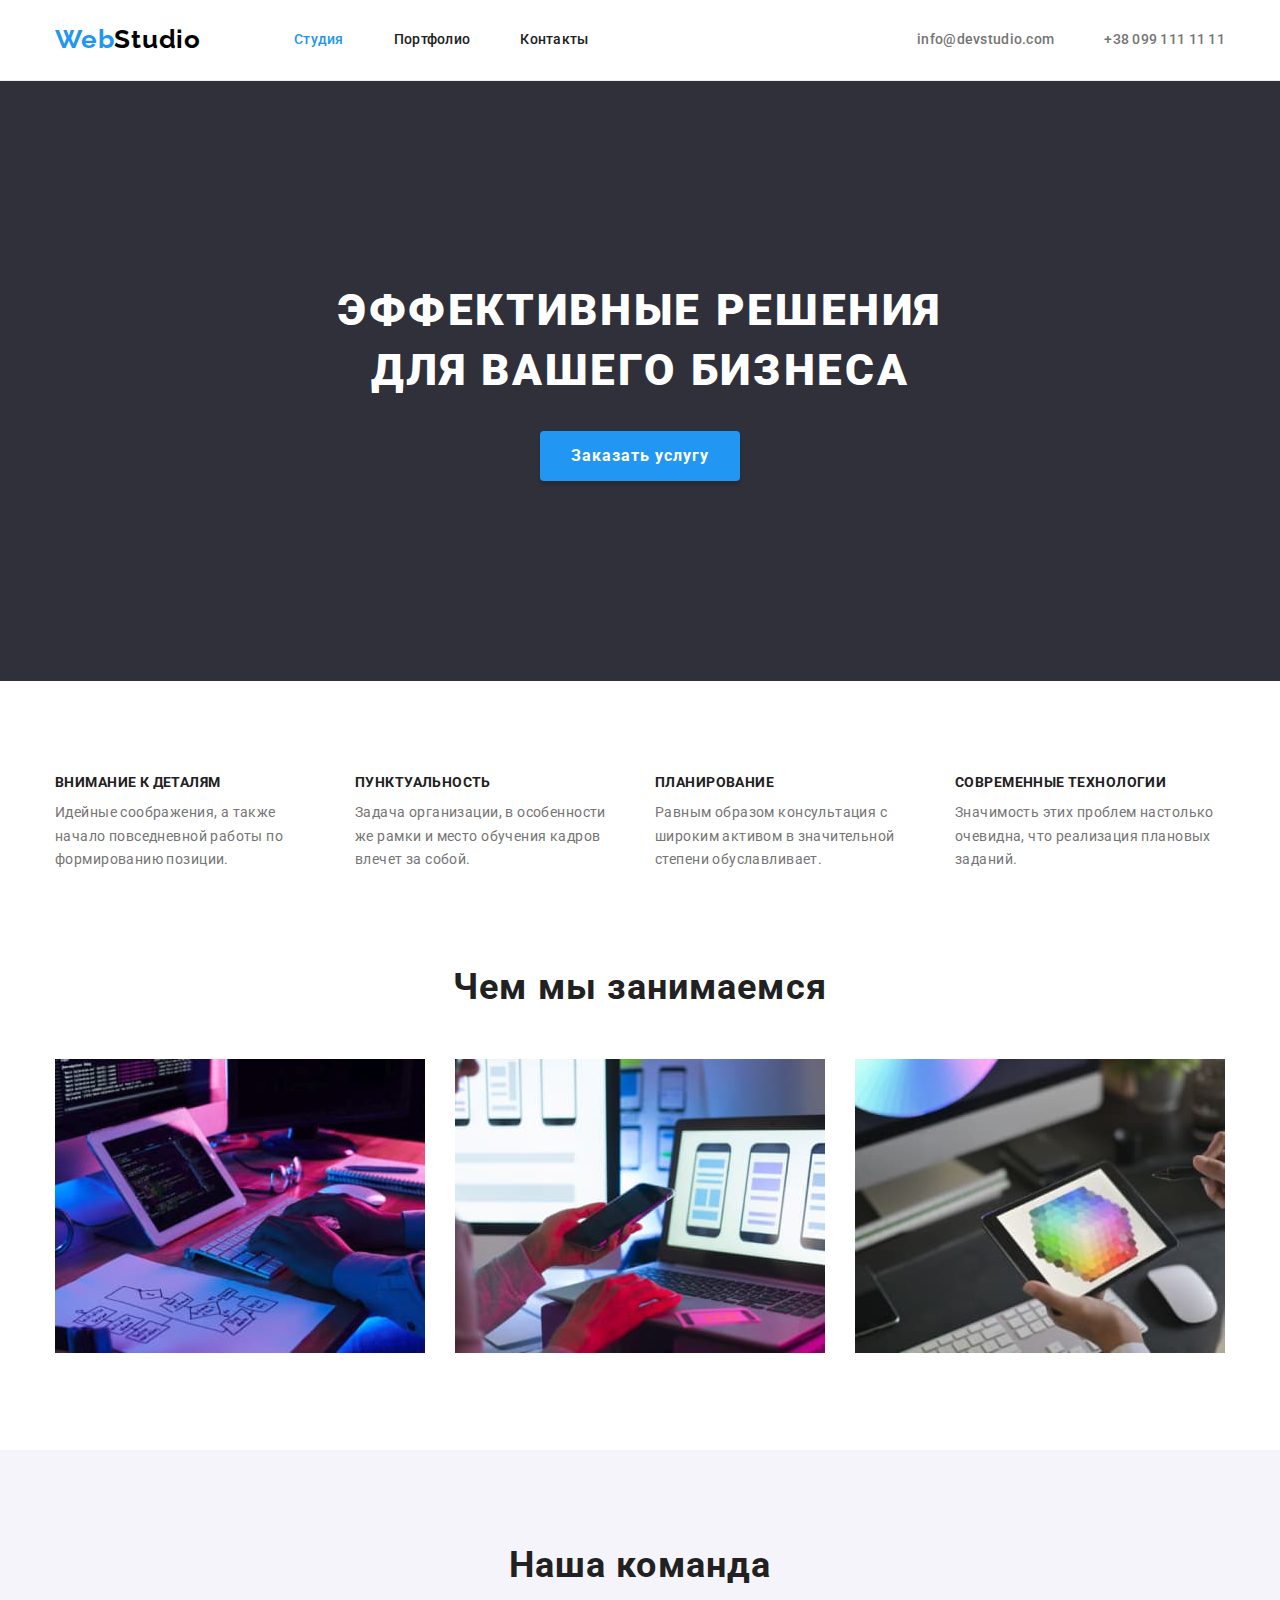
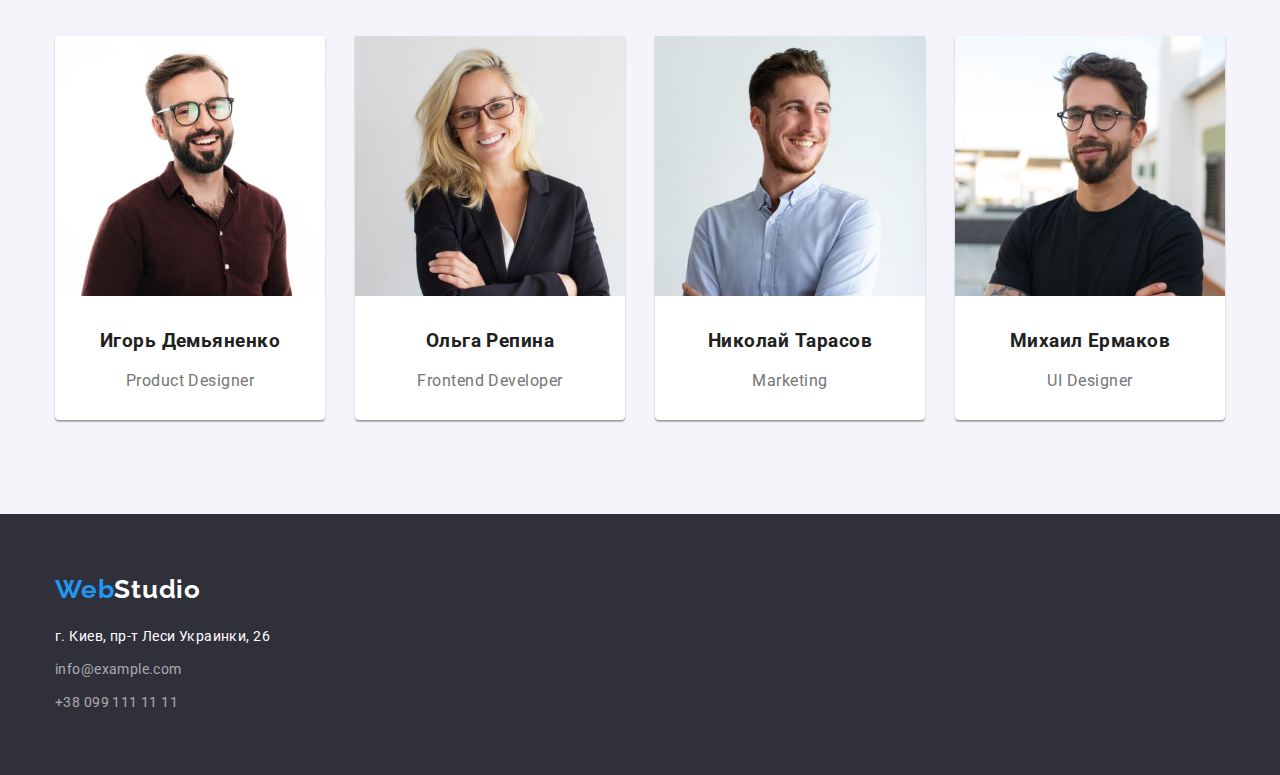
==== commit 000c447e: "fix bugs" ====
--- a/index.html
+++ b/index.html
@@ -12,17 +12,17 @@
     <link rel="stylesheet" href="./css/normalize.css" />
     <link rel="stylesheet" href="./css/styles.css" />
   </head>
-  <body class="main-body">
+  <body class="page">
     <!-- Шапка -->
-    <header class="main-header">
-      <div class="main-header-div block">
-        <nav class="main-navigation">
+    <header class="navigation-bar">
+      <div class="navigation-bar-wrapper block">
+        <nav class="navigation">
           <a class="link" href="/"
-            ><h1 class="logo">
+            ><span class="logo">
               Web<span class="lastpart-logo-header">Studio</span>
-            </h1></a
+            </span></a
           >
-          <ul class="main-navigation-pages list">
+          <ul class="navigation-pages list">
             <li><a class="link active-page" href="./index.html">Студия</a></li>
             <li>
               <a class="link pages-text-color" href="./portfolio.html"
@@ -37,7 +37,7 @@
           </ul>
         </nav>
 
-        <ul class="main-navigation-contacts list">
+        <ul class="navigation-contacts list">
           <li>
             <a class="link contacts-text-color" href="mailto:info@example.com"
               >info@devstudio.com</a
@@ -53,115 +53,120 @@
     </header>
 
     <main>
-      <!-- Заказать услугу -->
-      <section class="order-section">
-        <h2 class="order-title">Эффективные решения<br />для вашего бизнеса</h2>
-        <button class="order-btn" type="button">Заказать услугу</button>
-      </section>
-      <!-- Особенности -->
-      <section class="block">
-        <!-- <h2 class="hidden">Особенности</h2> -->
-        <ul class="quality-list list">
-          <li class="quality-list-item">
-            <h3 class="quality-title">Внимание к деталям</h3>
-            <p class="quality-content">
-              Идейные соображения, а также начало повседневной работы по
-              формированию позиции.
-            </p>
-          </li>
-          <li class="quality-list-item">
-            <h3 class="quality-title">Пунктуальность</h3>
-            <p class="quality-content">
-              Задача организации, в особенности же рамки и место обучения кадров
-              влечет за собой.
-            </p>
-          </li>
-          <li class="quality-list-item">
-            <h3 class="quality-title">Планирование</h3>
-            <p class="quality-content">
-              Равным образом консультация с широким активом в значительной
-              степени обуславливает.
-            </p>
-          </li>
-          <li class="quality-list-item">
-            <h3 class="quality-title">Современные технологии</h3>
-            <p class="quality-content">
-              Значимость этих проблем настолько очевидна, что реализация
-              плановых заданий.
-            </p>
-          </li>
-        </ul>
-      </section>
-
-      <!-- Чем мы занимаемся -->
-      <section class="ourskills-section block">
-        <h2 class="ourskills-title">Чем мы занимаемся</h2>
-        <ul class="ourskills-list list">
-          <li class="ourskills-list-item">
-            <img src="./images/wedo1.jpg" alt="Верстка" width="370" />
-          </li>
-          <li class="ourskills-list-item">
-            <img src="./images/wedo2.jpg" alt="Дизайн" width="370" />
-          </li>
-          <li class="ourskills-list-item">
-            <img src="./images/wedo3.jpg" alt="Стиль" width="370" />
-          </li>
-        </ul>
-      </section>
-
-      <!-- Наша команда -->
-      <section class="team-section">
-        <div class="block">
-          <h2 class="team-title">Наша команда</h2>
-          <ul class="team-list list">
-            <li class="team-card">
-              <img
-                src="./images/team1.jpg"
-                alt="Фотография сотрудника 1"
-                width="270"
-              />
-              <h3 class="team-name">Игорь Демьяненко</h3>
-              <p class="team-content">Product Designer</p>
+      <section class="page-main">
+        <h1 class="page-main-title">Веб-студия по разработке сайтов</h1>
+        <!-- Заказать услугу -->
+        <section class="order-section">
+          <h2 class="order-title">
+            Эффективные решения<br />для вашего бизнеса
+          </h2>
+          <button class="order-btn" type="button">Заказать услугу</button>
+        </section>
+        <!-- Особенности -->
+        <section class="quality-section block">
+          <h2 class="quality-section-title">Особенности</h2>
+          <ul class="quality-list list">
+            <li class="quality-list-item">
+              <h3 class="quality-title">Внимание к деталям</h3>
+              <p class="quality-content">
+                Идейные соображения, а также начало повседневной работы по
+                формированию позиции.
+              </p>
             </li>
-            <li class="team-card">
-              <img
-                src="./images/team2.jpg"
-                alt="Фотография сотрудника 2"
-                width="270"
-              />
-              <h3 class="team-name">Ольга Репина</h3>
-              <p class="team-content">Frontend Developer</p>
+            <li class="quality-list-item">
+              <h3 class="quality-title">Пунктуальность</h3>
+              <p class="quality-content">
+                Задача организации, в особенности же рамки и место обучения
+                кадров влечет за собой.
+              </p>
             </li>
-            <li class="team-card">
-              <img
-                src="./images/team3.jpg"
-                alt="Фотография сотрудника 3"
-                width="270"
-              />
-              <h3 class="team-name">Николай Тарасов</h3>
-              <p class="team-content">Marketing</p>
+            <li class="quality-list-item">
+              <h3 class="quality-title">Планирование</h3>
+              <p class="quality-content">
+                Равным образом консультация с широким активом в значительной
+                степени обуславливает.
+              </p>
             </li>
-            <li class="team-card">
-              <img
-                src="./images/team4.jpg"
-                alt="Фотография сотрудника 4"
-                width="270"
-              />
-              <h3 class="team-name">Михаил Ермаков</h3>
-              <p class="team-content">UI Designer</p>
+            <li class="quality-list-item">
+              <h3 class="quality-title">Современные технологии</h3>
+              <p class="quality-content">
+                Значимость этих проблем настолько очевидна, что реализация
+                плановых заданий.
+              </p>
             </li>
           </ul>
-        </div>
+        </section>
+
+        <!-- Чем мы занимаемся -->
+        <section class="ourskills-section block">
+          <h2 class="ourskills-title">Чем мы занимаемся</h2>
+          <ul class="ourskills-list list">
+            <li class="ourskills-list-item">
+              <img src="./images/wedo1.jpg" alt="Верстка" width="370" />
+            </li>
+            <li class="ourskills-list-item">
+              <img src="./images/wedo2.jpg" alt="Дизайн" width="370" />
+            </li>
+            <li class="ourskills-list-item">
+              <img src="./images/wedo3.jpg" alt="Стиль" width="370" />
+            </li>
+          </ul>
+        </section>
+
+        <!-- Наша команда -->
+        <section class="team-section">
+          <div class="block">
+            <h2 class="team-title">Наша команда</h2>
+            <ul class="team-list list">
+              <li class="team-card">
+                <img
+                  src="./images/team1.jpg"
+                  alt="Фотография сотрудника 1"
+                  width="270"
+                />
+                <h3 class="team-name">Игорь Демьяненко</h3>
+                <p class="team-content">Product Designer</p>
+              </li>
+              <li class="team-card">
+                <img
+                  src="./images/team2.jpg"
+                  alt="Фотография сотрудника 2"
+                  width="270"
+                />
+                <h3 class="team-name">Ольга Репина</h3>
+                <p class="team-content">Frontend Developer</p>
+              </li>
+              <li class="team-card">
+                <img
+                  src="./images/team3.jpg"
+                  alt="Фотография сотрудника 3"
+                  width="270"
+                />
+                <h3 class="team-name">Николай Тарасов</h3>
+                <p class="team-content">Marketing</p>
+              </li>
+              <li class="team-card">
+                <img
+                  src="./images/team4.jpg"
+                  alt="Фотография сотрудника 4"
+                  width="270"
+                />
+                <h3 class="team-name">Михаил Ермаков</h3>
+                <p class="team-content">UI Designer</p>
+              </li>
+            </ul>
+          </div>
+        </section>
       </section>
     </main>
 
     <!-- Подвал -->
-    <footer class="main-footer">
-      <div class="div-footer block">
+    <footer class="page-footer">
+      <div class="page-footer-wrapper block">
         <a class="link" href="/"
-          ><h2 class="logo">
+          ><span class="logo">
             Web<span class="lastpart-logo-footer">Studio</span>
-          </h2></a
+          </span></a
         >
         <!-- Блок с адресом -->
         <address>
--- a/css/styles.css
+++ b/css/styles.css
@@ -11,11 +11,30 @@
   --primary-text-color: #757575;
   --title-text-color: #212121;
   --accent-color: #2196f3;
-  --link-footer-color: rgba(255, 255, 255, 0.6);
+
   --background-color-primary: #2f303a;
   --background-color-secondary: #f5f4fa;
   --default-font-size: 14px;
-  --background-color-page: #ffffff;
+  --background-color-page: #fff;
+
+  --lastpart-logo-header-color: #000;
+  --navigation-bar-border-color: #ececec;
+
+  --order-title-text-color: #fff;
+  --order-btn-text-color: #fff;
+  --order-btn-background-color: #2196f3;
+  --order-btn-background-color-hover: #2196f3c8;
+
+  --team-card-background-color: #fff;
+  --address-text-color-footer: #fff;
+
+  --template-item-background-color: #fff;
+  --template-item-border-color: #eee;
+
+  --filter-btn-background-color: #fff;
+
+  --lastpart-logo-text-color-footer: #fff;
+  --link-footer-color: rgba(255, 255, 255, 0.6);
 }
 
 /*    ------  Глобальные стили ------       */
@@ -32,8 +51,9 @@
 }
 
 /* Общий стиль для странцы */
-.main-body {
-  font-family: Roboto;
+.page {
+  font-family: Roboto, "Lucida Sans", "Lucida Sans Regular", "Lucida Grande",
+    "Lucida Sans Unicode", Geneva, Verdana, sans-serif;
   font-size: var(--default-font-size);
   background: var(--background-color-page);
   color: var(--primary-text-color);
@@ -62,29 +82,29 @@
 }
 
 .lastpart-logo-header {
-  color: black;
-}
-
-.main-header {
+  color: var(--lastpart-logo-header-color);
+}
+
+.navigation-bar {
   display: flex;
   height: 80px;
-  border-bottom: #ececec;
+  border-bottom: var(--navigation-bar-border-color);
   border-bottom-style: solid;
   border-bottom-width: 1px;
 }
 
-.main-header-div {
+.navigation-bar-wrapper {
   display: flex;
   justify-content: space-between;
   /* width: 100%; */
 }
 
-.main-navigation {
+.navigation {
   display: flex;
   align-items: center;
 }
 
-.main-navigation-pages {
+.navigation-pages {
   /* dub */
   font-weight: 500;
   line-height: 1.14;
@@ -95,10 +115,10 @@
   margin-left: 93px;
 }
 
-.main-navigation-pages > li {
+.navigation-pages > li {
   margin-right: 50px;
 }
-.main-navigation-pages > li:last-child {
+.navigation-pages > li:last-child {
   margin-right: 0px;
 }
 .pages-text-color {
@@ -111,7 +131,7 @@
   color: var(--accent-color);
 }
 
-.main-navigation-contacts {
+.navigation-contacts {
   /* dub */
   font-weight: 500;
   line-height: 1.14;
@@ -121,7 +141,7 @@
   align-items: center;
 }
 
-.main-navigation-contacts > li {
+.navigation-contacts > li {
   margin-left: 50px;
 }
 
@@ -136,6 +156,12 @@
 /* ------------- Конец Хэдера ---------------*/
 
 /* Заказ услуг */
+
+.page-portfolio-title,
+.quality-section-title,
+.page-main-title {
+  display: none;
+}
 
 .order-section {
   margin-right: auto;
@@ -152,7 +178,7 @@
   text-align: center;
   letter-spacing: 0.06em;
   text-transform: uppercase;
-  color: #ffffff;
+  color: var(--order-title-text-color);
 }
 
 .order-btn {
@@ -164,13 +190,13 @@
   display: block;
   align-items: center;
   cursor: pointer;
-  color: #ffffff;
+  color: var(--order-btn-text-color);
 
   height: 50px;
   width: 200px;
   margin: 30px auto 0;
 
-  background: #2196f3;
+  background: var(--order-btn-background-color);
   box-shadow: 0px 4px 4px rgba(0, 0, 0, 0.15);
   border-radius: 4px;
   border: 0;
@@ -178,7 +204,7 @@
 
 .order-btn:focus,
 .order-btn:hover {
-  background-color: #2196f3c8;
+  background-color: var(--order-btn-background-color-hover);
 }
 
 /* -- Особенности -- */
@@ -239,8 +265,7 @@
 
 /* ---- Наша команда ------ */
 .team-card {
-  background: #ffffff;
-
+  background: var(--team-card-background-color);
   box-shadow: 0px 1px 3px rgba(0, 0, 0, 0.12), 0px 1px 1px rgba(0, 0, 0, 0.14),
     0px 2px 1px rgba(0, 0, 0, 0.2);
   border-radius: 0px 0px 4px 4px;
@@ -249,6 +274,7 @@
 .team-title {
   padding-top: 94px;
   padding-bottom: 50px;
+  color: var(--title-text-color);
 }
 
 .team-section {
@@ -266,10 +292,6 @@
   letter-spacing: 0.03em;
 }
 
-.team-title {
-  color: var(--title-text-color);
-}
-
 .team-name {
   color: var(--title-text-color);
   padding-top: 30px;
@@ -278,15 +300,16 @@
 
 .team-content {
   padding-bottom: 30px;
+  font-weight: 400;
 }
 
 /*  ----------  Футер  --------------  */
 
-.main-footer {
+.page-footer {
   background-color: var(--background-color-primary);
 }
 
-.div-footer {
+.page-footer-wrapper {
   padding-top: 60px;
   padding-bottom: 60px;
 }
@@ -307,13 +330,13 @@
 }
 
 .address-text-footer {
-  color: white;
+  color: var(--address-text-color-footer);
 }
 .contacts-text-footer {
   color: var(--link-footer-color);
 }
 .lastpart-logo-footer {
-  color: white;
+  color: var(--lastpart-logo-text-color-footer);
 }
 
 .address-text-footer:focus,
@@ -339,6 +362,7 @@
 .filter-list {
   display: flex;
   justify-content: center;
+  flex-wrap: wrap;
 }
 
 .filter-item {
@@ -360,12 +384,13 @@
   line-height: 1.63;
   letter-spacing: 0.03em;
   cursor: pointer;
+  background-color: var(--background-color-secondary);
 }
 
 .active-filter,
 .filter-item .filter-btn:hover,
 .filter-item .filter-btn:focus {
-  color: white;
+  color: var(--filter-btn-background-color);
   background-color: var(--accent-color);
   box-shadow: 0px 3px 1px rgba(0, 0, 0, 0.1), 0px 1px 2px rgba(0, 0, 0, 0.08),
     0px 2px 2px rgba(0, 0, 0, 0.12);
@@ -385,8 +410,8 @@
 }
 
 .template-item {
-  background: #ffffff;
-  border: 1px solid #eeeeee;
+  background: var(--template-item-background-color);
+  border: 1px solid var(--template-item-border-color);
   box-sizing: border-box;
   margin-bottom: 30px;
 }
@@ -402,6 +427,7 @@
 
 .template-content {
   padding-bottom: 20px;
+  font-size: 16px;
   letter-spacing: 0.03em;
 }
 
@@ -409,5 +435,5 @@
 .template-content {
   padding-left: 24px;
   padding-right: 24px;
-  line-height: 1.25;
-}
+  line-height: 2;
+}
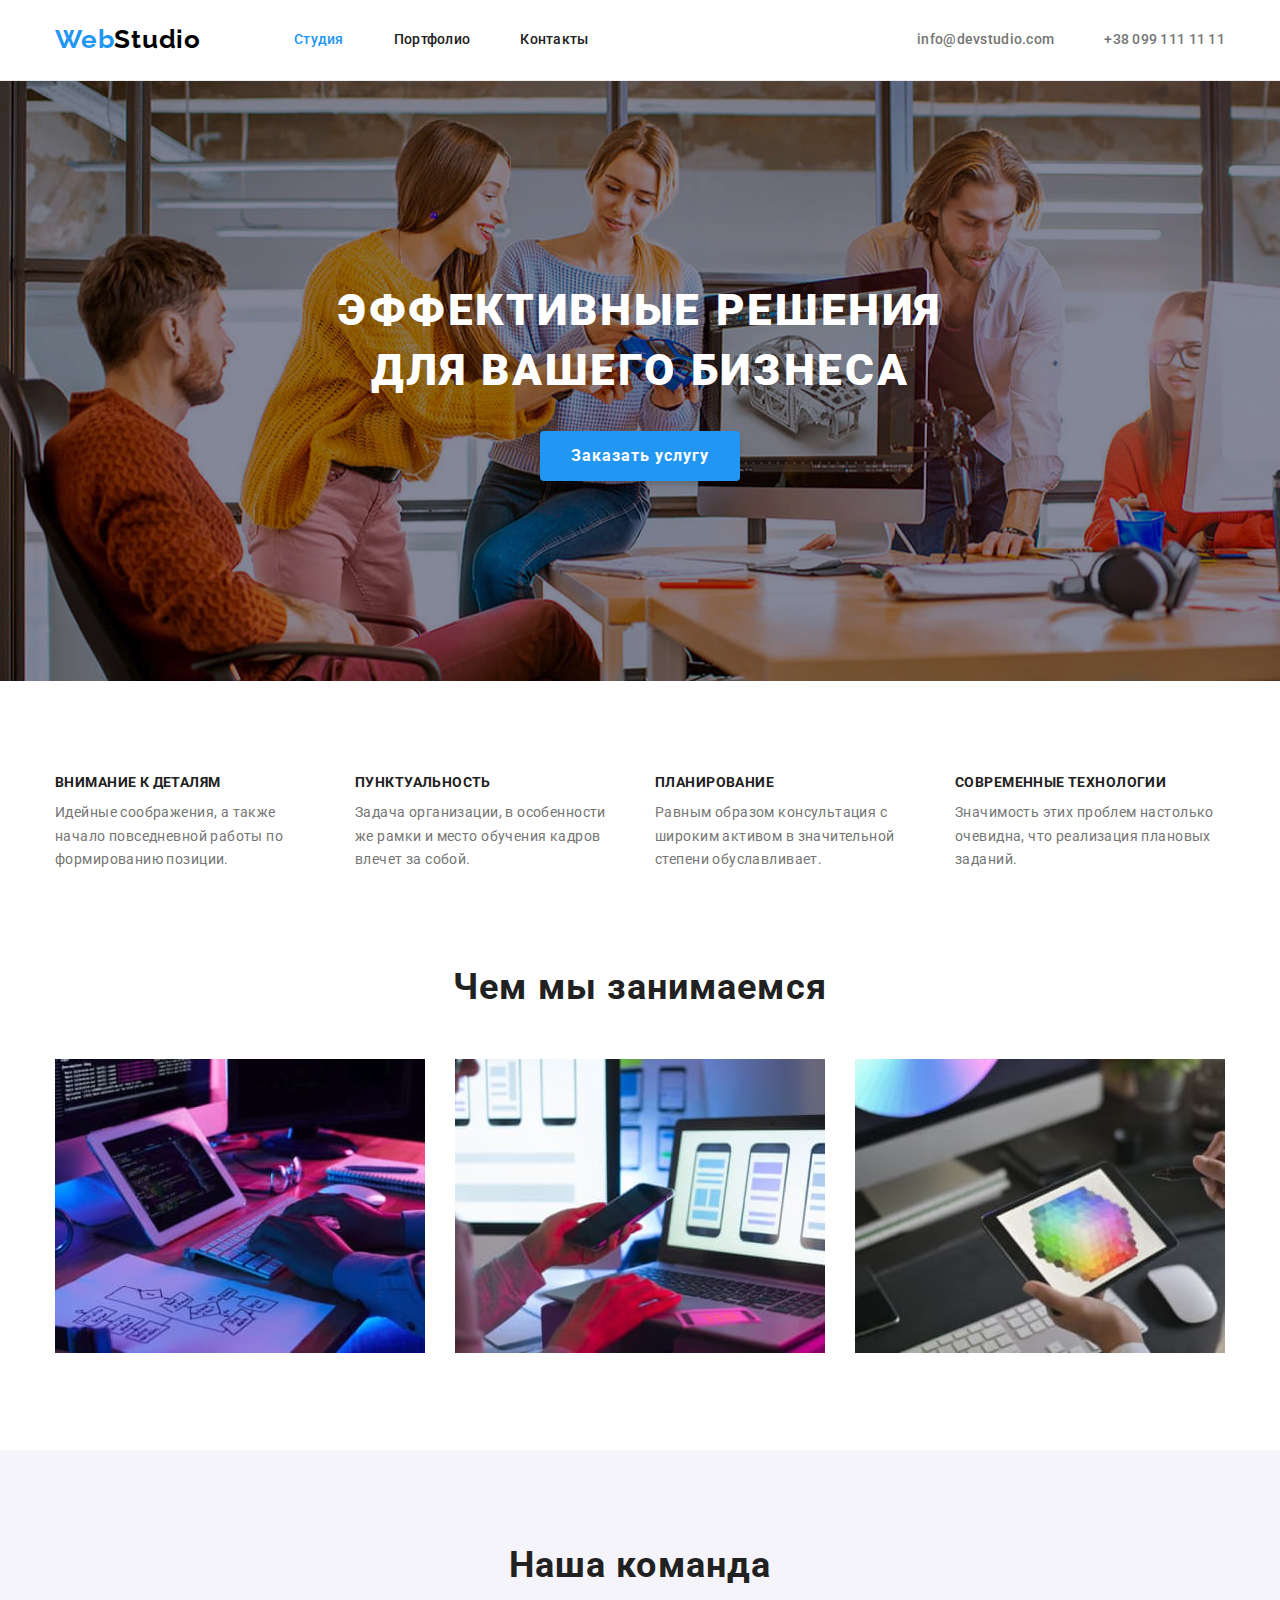
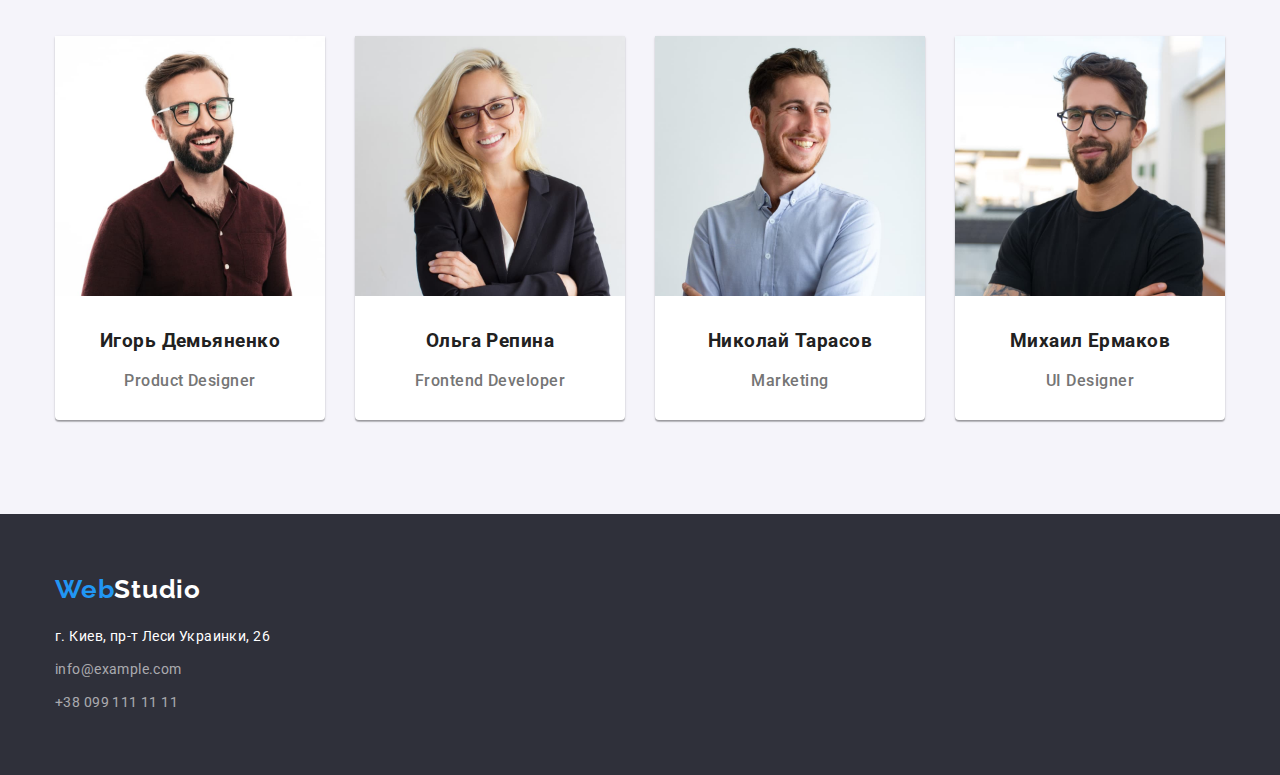
==== commit 2e04e8d4: "phone and letter hovers" ====
--- a/index.html
+++ b/index.html
@@ -18,9 +18,9 @@
       <div class="navigation-bar-wrapper block">
         <nav class="navigation">
           <a class="link" href="/"
-            ><span class="logo">
+            ><h1 class="logo">
               Web<span class="lastpart-logo-header">Studio</span>
-            </span></a
+            </h1></a
           >
           <ul class="navigation-pages list">
             <li><a class="link active-page" href="./index.html">Студия</a></li>
@@ -38,12 +38,14 @@
         </nav>
 
         <ul class="navigation-contacts list">
-          <li>
+          <li class="letter-item">
+            <img class="letter-item-img" src="./images/letter.svg" alt="Letter">
             <a class="link contacts-text-color" href="mailto:info@example.com"
               >info@devstudio.com</a
             >
           </li>
-          <li>
+          <li class="phone-item">
+            <img class="phone-item-img" src="./images/phone.png" alt="Phone">
             <a class="link contacts-text-color" href="tel:380961111111"
               >+38 099 111 11 11</a
             >
@@ -53,110 +55,105 @@
     </header>
 
     <main>
-      <section class="page-main">
-        <h1 class="page-main-title">Веб-студия по разработке сайтов</h1>
-        <!-- Заказать услугу -->
-        <section class="order-section">
-          <h2 class="order-title">
-            Эффективные решения<br />для вашего бизнеса
-          </h2>
-          <button class="order-btn" type="button">Заказать услугу</button>
-        </section>
-        <!-- Особенности -->
-        <section class="quality-section block">
-          <h2 class="quality-section-title">Особенности</h2>
-          <ul class="quality-list list">
-            <li class="quality-list-item">
-              <h3 class="quality-title">Внимание к деталям</h3>
-              <p class="quality-content">
-                Идейные соображения, а также начало повседневной работы по
-                формированию позиции.
-              </p>
+      <!-- Заказать услугу -->
+      <section class="order-section">
+        <h2 class="order-title">Эффективные решения<br />для вашего бизнеса</h2>
+        <button class="order-btn" type="button">Заказать услугу</button>
+      </section>
+      <!-- Особенности -->
+      <section class="block">
+        <!-- <h2 class="hidden">Особенности</h2> -->
+        <ul class="quality-list list">
+          <li class="quality-list-item">
+            <h3 class="quality-title">Внимание к деталям</h3>
+            <p class="quality-content">
+              Идейные соображения, а также начало повседневной работы по
+              формированию позиции.
+            </p>
+          </li>
+          <li class="quality-list-item">
+            <h3 class="quality-title">Пунктуальность</h3>
+            <p class="quality-content">
+              Задача организации, в особенности же рамки и место обучения кадров
+              влечет за собой.
+            </p>
+          </li>
+          <li class="quality-list-item">
+            <h3 class="quality-title">Планирование</h3>
+            <p class="quality-content">
+              Равным образом консультация с широким активом в значительной
+              степени обуславливает.
+            </p>
+          </li>
+          <li class="quality-list-item">
+            <h3 class="quality-title">Современные технологии</h3>
+            <p class="quality-content">
+              Значимость этих проблем настолько очевидна, что реализация
+              плановых заданий.
+            </p>
+          </li>
+        </ul>
+      </section>
+
+      <!-- Чем мы занимаемся -->
+      <section class="ourskills-section block">
+        <h2 class="ourskills-title">Чем мы занимаемся</h2>
+        <ul class="ourskills-list list">
+          <li class="ourskills-list-item">
+            <img src="./images/wedo1.jpg" alt="Верстка" width="370" />
+          </li>
+          <li class="ourskills-list-item">
+            <img src="./images/wedo2.jpg" alt="Дизайн" width="370" />
+          </li>
+          <li class="ourskills-list-item">
+            <img src="./images/wedo3.jpg" alt="Стиль" width="370" />
+          </li>
+        </ul>
+      </section>
+
+      <!-- Наша команда -->
+      <section class="team-section">
+        <div class="block">
+          <h2 class="team-title">Наша команда</h2>
+          <ul class="team-list list">
+            <li class="team-card">
+              <img
+                src="./images/team1.jpg"
+                alt="Фотография сотрудника 1"
+                width="270"
+              />
+              <h3 class="team-name">Игорь Демьяненко</h3>
+              <p class="team-content">Product Designer</p>
             </li>
-            <li class="quality-list-item">
-              <h3 class="quality-title">Пунктуальность</h3>
-              <p class="quality-content">
-                Задача организации, в особенности же рамки и место обучения
-                кадров влечет за собой.
-              </p>
+            <li class="team-card">
+              <img
+                src="./images/team2.jpg"
+                alt="Фотография сотрудника 2"
+                width="270"
+              />
+              <h3 class="team-name">Ольга Репина</h3>
+              <p class="team-content">Frontend Developer</p>
             </li>
-            <li class="quality-list-item">
-              <h3 class="quality-title">Планирование</h3>
-              <p class="quality-content">
-                Равным образом консультация с широким активом в значительной
-                степени обуславливает.
-              </p>
+            <li class="team-card">
+              <img
+                src="./images/team3.jpg"
+                alt="Фотография сотрудника 3"
+                width="270"
+              />
+              <h3 class="team-name">Николай Тарасов</h3>
+              <p class="team-content">Marketing</p>
             </li>
-            <li class="quality-list-item">
-              <h3 class="quality-title">Современные технологии</h3>
-              <p class="quality-content">
-                Значимость этих проблем настолько очевидна, что реализация
-                плановых заданий.
-              </p>
+            <li class="team-card">
+              <img
+                src="./images/team4.jpg"
+                alt="Фотография сотрудника 4"
+                width="270"
+              />
+              <h3 class="team-name">Михаил Ермаков</h3>
+              <p class="team-content">UI Designer</p>
             </li>
           </ul>
-        </section>
-
-        <!-- Чем мы занимаемся -->
-        <section class="ourskills-section block">
-          <h2 class="ourskills-title">Чем мы занимаемся</h2>
-          <ul class="ourskills-list list">
-            <li class="ourskills-list-item">
-              <img src="./images/wedo1.jpg" alt="Верстка" width="370" />
-            </li>
-            <li class="ourskills-list-item">
-              <img src="./images/wedo2.jpg" alt="Дизайн" width="370" />
-            </li>
-            <li class="ourskills-list-item">
-              <img src="./images/wedo3.jpg" alt="Стиль" width="370" />
-            </li>
-          </ul>
-        </section>
-
-        <!-- Наша команда -->
-        <section class="team-section">
-          <div class="block">
-            <h2 class="team-title">Наша команда</h2>
-            <ul class="team-list list">
-              <li class="team-card">
-                <img
-                  src="./images/team1.jpg"
-                  alt="Фотография сотрудника 1"
-                  width="270"
-                />
-                <h3 class="team-name">Игорь Демьяненко</h3>
-                <p class="team-content">Product Designer</p>
-              </li>
-              <li class="team-card">
-                <img
-                  src="./images/team2.jpg"
-                  alt="Фотография сотрудника 2"
-                  width="270"
-                />
-                <h3 class="team-name">Ольга Репина</h3>
-                <p class="team-content">Frontend Developer</p>
-              </li>
-              <li class="team-card">
-                <img
-                  src="./images/team3.jpg"
-                  alt="Фотография сотрудника 3"
-                  width="270"
-                />
-                <h3 class="team-name">Николай Тарасов</h3>
-                <p class="team-content">Marketing</p>
-              </li>
-              <li class="team-card">
-                <img
-                  src="./images/team4.jpg"
-                  alt="Фотография сотрудника 4"
-                  width="270"
-                />
-                <h3 class="team-name">Михаил Ермаков</h3>
-                <p class="team-content">UI Designer</p>
-              </li>
-            </ul>
-          </div>
-        </section>
+        </div>
       </section>
     </main>
 
@@ -164,9 +161,9 @@
     <footer class="page-footer">
       <div class="page-footer-wrapper block">
         <a class="link" href="/"
-          ><span class="logo">
+          ><h2 class="logo">
             Web<span class="lastpart-logo-footer">Studio</span>
-          </span></a
+          </h2></a
         >
         <!-- Блок с адресом -->
         <address>
--- a/css/styles.css
+++ b/css/styles.css
@@ -143,6 +143,7 @@
 
 .navigation-contacts > li {
   margin-left: 50px;
+  vertical-align: middle;
 }
 
 /* Ховеры */
@@ -153,22 +154,30 @@
   color: var(--accent-color);
 }
 
+.letter-item-img,
+.phone-item-img {
+  display: none;
+}
+
+.letter-item:hover > .letter-item-img {
+  display: inline;
+  /* position: relative; */
+}
+.phone-item:hover > .phone-item-img {
+  display: inline;
+}
+
 /* ------------- Конец Хэдера ---------------*/
 
 /* Заказ услуг */
 
-.page-portfolio-title,
-.quality-section-title,
-.page-main-title {
-  display: none;
-}
-
 .order-section {
+  background-image: url(/images/header-bg-image.jpg);
   margin-right: auto;
   margin-left: auto;
   padding-top: 200px;
   padding-bottom: 200px;
-  background-color: var(--background-color-primary);
+  background-color: var(--background-color-primary);  
 }
 
 .order-title {
@@ -274,7 +283,6 @@
 .team-title {
   padding-top: 94px;
   padding-bottom: 50px;
-  color: var(--title-text-color);
 }
 
 .team-section {
@@ -284,6 +292,7 @@
 
 .team-list {
   display: flex;
+  flex-wrap: wrap;
   justify-content: space-between;
   font-weight: 500;
   font-size: 16px;
@@ -292,6 +301,10 @@
   letter-spacing: 0.03em;
 }
 
+.team-title {
+  color: var(--title-text-color);
+}
+
 .team-name {
   color: var(--title-text-color);
   padding-top: 30px;
@@ -300,7 +313,6 @@
 
 .team-content {
   padding-bottom: 30px;
-  font-weight: 400;
 }
 
 /*  ----------  Футер  --------------  */
@@ -384,7 +396,7 @@
   line-height: 1.63;
   letter-spacing: 0.03em;
   cursor: pointer;
-  background-color: var(--background-color-secondary);
+  /* background-color: var(--background-color-secondary); */
 }
 
 .active-filter,
@@ -427,7 +439,6 @@
 
 .template-content {
   padding-bottom: 20px;
-  font-size: 16px;
   letter-spacing: 0.03em;
 }
 
@@ -437,3 +448,35 @@
   padding-right: 24px;
   line-height: 2;
 }
+
+
+@media (max-width: 767px) {
+  /* стили для xs-устройств */
+}
+@media (min-width: 768px) and (max-width: 991px) {
+  /* стили для sm-устройств */
+}
+
+@media (min-width: 991px) and (max-width: 1199px) {
+ 
+  .navigation-contacts {
+    flex-direction: column;
+    justify-content: space-evenly; 
+  }
+
+  .block {
+    max-width: 960px;
+  }
+
+  
+  .team-card {
+    /* width: 455px; */
+  }
+
+  /* .team-card, */
+  .team-list img {
+    width: calc(100% / 2 + 50px);
+    /* width: 320px; */
+  }
+
+}